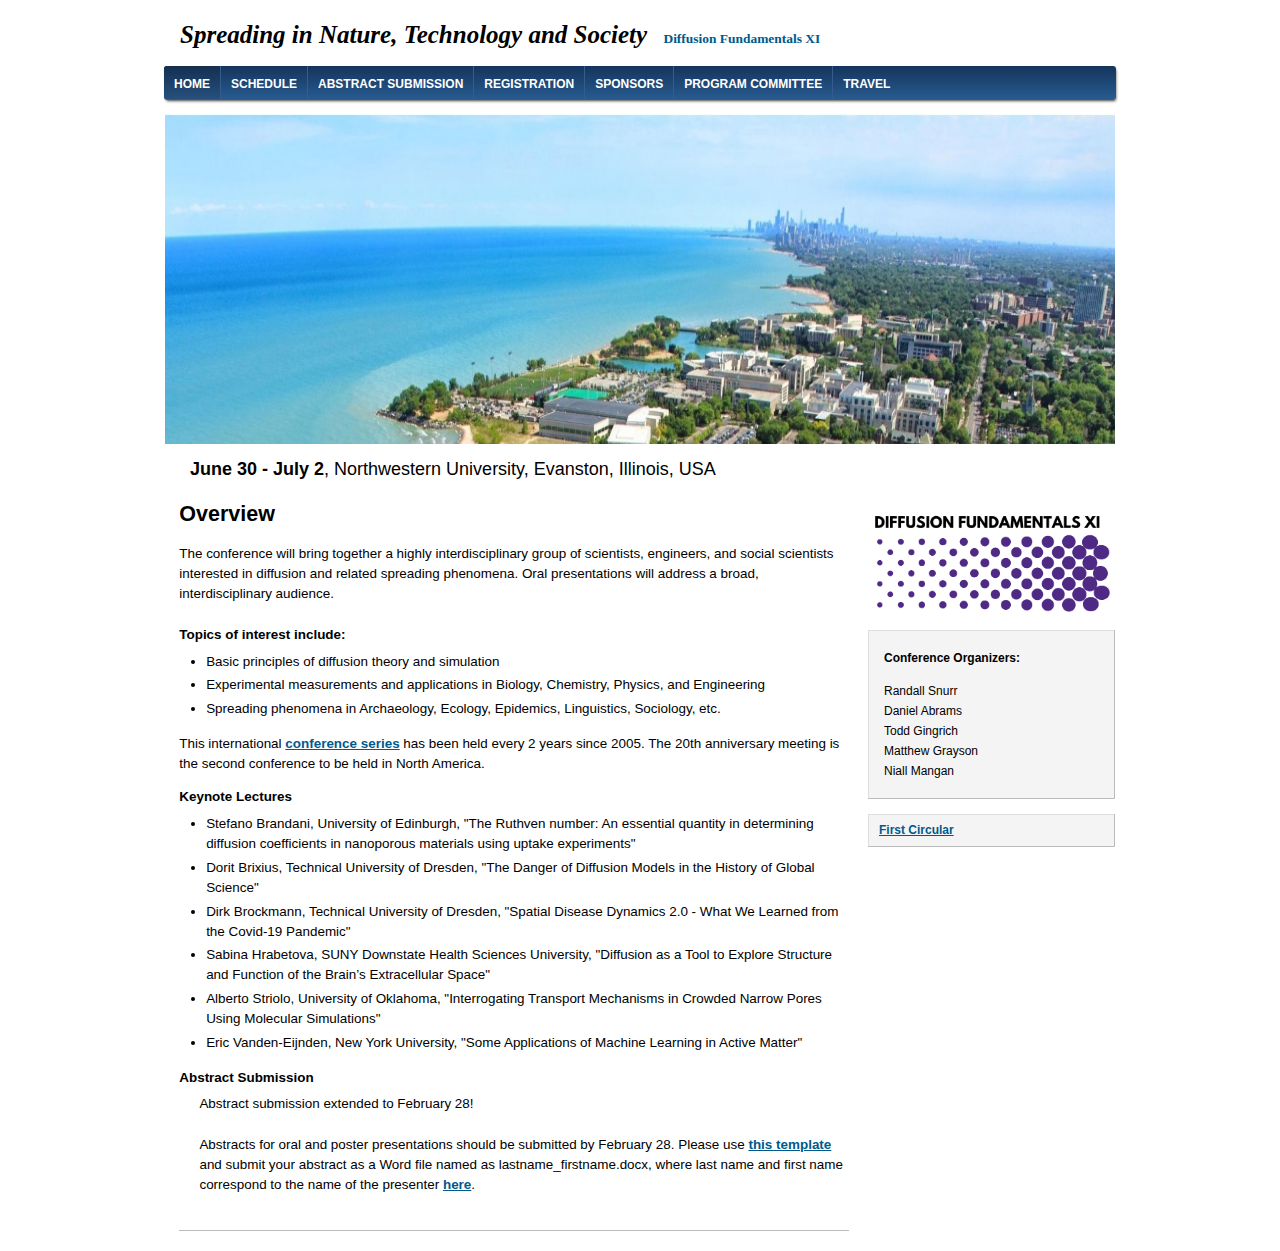
==== index.html @ f51a6da7 "date changes" ====
<!DOCTYPE html>
<html
  lang="en"
  dir="ltr"
  prefix="content: http://purl.org/rss/1.0/modules/content/  dc: http://purl.org/dc/terms/  foaf: http://xmlns.com/foaf/0.1/  og: http://ogp.me/ns#  rdfs: http://www.w3.org/2000/01/rdf-schema#  schema: http://schema.org/  sioc: http://rdfs.org/sioc/ns#  sioct: http://rdfs.org/sioc/types#  skos: http://www.w3.org/2004/02/skos/core#  xsd: http://www.w3.org/2001/XMLSchema# "
>
  <head>
    <meta charset="utf-8" />
    <meta name="Generator" content="Drupal 9 (https://www.drupal.org)" />
    <meta name="MobileOptimized" content="width" />
    <meta name="HandheldFriendly" content="true" />
    <meta name="viewport" content="width=device-width, initial-scale=1.0" />
    <link
      rel="icon"
      href="/sites/fomms.cache.org/files/favicon.ico"
      type="image/vnd.microsoft.icon"
    />
    <link rel="canonical" href="https://fomms.cache.org/overview" />
    <link rel="shortlink" href="https://fomms.cache.org/node/1" />

    <script src="https://code.jquery.com/jquery-3.6.0.min.js"></script>
    <script src="landing.js"></script>

    <title>Overview</title>
    <!-- <link rel="stylesheet" media="all" href="/sites/fomms.cache.org/files/css/css_9m8-tA3IQf8ThlLQYTTZUyEweCvyR908Tg0XCbKYOfY.css" /> -->
    <!-- <link rel="stylesheet" media="all" href="/sites/fomms.cache.org/files/css/css_kh7-E89aqXcIGAayEonvJYlKByTI3qGSk-iqVCruApY.css" /> -->
    <link rel="stylesheet" media="all" href="../css/Landing.css" />
    <link rel="stylesheet" media="all" href="../css/LandingTwo.css" />
  </head>
  <body
    class="one-sidebar one-sidebar-right path-frontpage page-node-type-page"
  >
    <!-- <a href="#main-content" class="visually-hidden focusable skip-link">
      Skip to main content
    </a> -->

    <div class="dialog-off-canvas-main-canvas" data-off-canvas-main-canvas>
      <div id="layout-type-1">
        <div id="header">
          <div id="header-wrapper">
            <div class="region region-header">
              <div id="block-danland-site-branding" class="block site-branding">
                <div class="content">
                  <div id="logo-wrapper">
                  </div>
                  <!-- end logo wrapper -->

                  <div id="branding-wrapper">
                    <h2 class="site-name">
                      Spreading in Nature, Technology and Society
                    </h2>
                    <div class="site-slogan">
                     <a href="/" title="FOMMS 2024"
                        >Diffusion Fundamentals XI </a>
                    </div>
                  </div>
                  <!-- end branding wrapper -->
                </div>
              </div>
            </div>
          </div>
          <!-- end header-wrapper -->
        </div>
        <!--header -->

        <div style="clear: both"></div>

        <div id="menu" class="clearfix">
          <div id="nav">
            <div class="region region-primary_menu">
              <nav
                role="navigation"
                aria-labelledby="block-danland-main-menu-menu"
                id="block-danland-main-menu"
                class="block block-menu navigation menu--main"
              >
                <h2
                  class="block-title visually-hidden"
                  id="block-danland-main-menu-menu"
                >
                  Main navigation
                </h2>

                <ul class="menu menu-parent">
                  <li class="menu-item">
                    <a
                      href="index.html"
                      data-drupal-link-system-path="&lt;front&gt;"
                      class="is-active"
                      >Home</a
                    >
                  </li>
                  <li class="menu-item">
                    <a
                      href="schedule.html"
                      data-drupal-link-system-path="node/28"
                      >Schedule</a
                    >
                  </li>
                  <li class="menu-item">
                    <a
                    href="abstract-submission.html"
                    data-drupal-link-system-path="node/28"
                      >Abstract Submission</a
                    >
                  </li>
                  <li class="menu-item">
                    <a
                      href="registration.html"
                      data-drupal-link-system-path="node/28"
                      >Registration</a
                    >
                  </li>
                  <li class="menu-item">
                    <a href="sponsor.html" data-drupal-link-system-path="node/23"
                      >Sponsors</a
                    >
                  </li>
                  <li class="menu-item">
                    <a
                      href="programcommittee.html"
                      data-drupal-link-system-path="node/24"
                      >Program Committee</a
                    >
                  </li>
                  <li class="menu-item">
                    <a href="travel.html" data-drupal-link-system-path="node/27"
                      >Travel</a
                    >
                  </li>
                </ul>
              </nav>
            </div>
          </div>
        </div>
        <!-- end menu -->

        <div style="clear: both"></div>

      <div id="slideshow-wrapper">
        <div class="slideshow-inner">
                <div class="slideshow">
                <img src="../img/front.jpg" width="100%" height="100%" />
                <img src="../img/Picture-2.png" width="100%" height="100%" />
        </div>
        </div>
        <div class="static-text">
          <b>June 30 - July 2</b>, Northwestern University, Evanston, Illinois, USA
          <br> <br>
        </div>
      </div>

        <div style="clear: both"></div>
        <div id="wrapper">
          <div id="content">
            <a id="main-content"></a>

            <div class="content-middle">
              <div class="region region-content">
                <div data-drupal-messages-fallback class="hidden"></div>
                <div id="block-danland-page-title" class="block">
                  <div class="content">
                    <h1 class="page-title">
                      <span
                        property="schema:name"
                        class="field field--name-title field--type-string field--label-hidden"
                        >Overview </span
                      >
                    </h1>
                  </div>
                </div>
                <div id="block-danland-content" class="block">
                  <div class="content">
                    <article
                      data-history-node-id="1"
                      role="article"
                      about="/overview"
                      typeof="schema:WebPage"
                      class="node node--type-page node--view-mode-full"
                    >
                      <span
                        property="schema:name"
                        content="Overview"
                        class="rdf-meta hidden"
                      ></span>

                      <div class="content">
                        <div
                          property="schema:text"
                          class="clearfix text-formatted field field--name-body field--type-text-with-summary field--label-hidden field__item"
                        >
                            The conference will bring together a highly interdisciplinary group of scientists, engineers, and social scientists interested in diffusion and related spreading phenomena.
                             Oral presentations will address a broad, interdisciplinary audience. <br>
                             <br>

                           <b> Topics of interest include: </b>
                            <br>
                            <ul>
                             <li> Basic principles of diffusion theory and simulation</li>
                              <li>Experimental measurements and applications in Biology, Chemistry, Physics, and Engineering</li>
                             <li> Spreading phenomena in Archaeology, Ecology, Epidemics, Linguistics, Sociology, etc.</li>
                            </ul>
                            This international <a href = "https://diffusion-fundamentals.org/"> <u><b>conference series</b></u> </a> has been held every 2 years since 2005. The 20th anniversary meeting is the second conference to be held in North America.
                          </p>
                         <b> Keynote Lectures</b>
                          <br>
                          <ul>
                            <li>Stefano Brandani, University of Edinburgh, "The Ruthven number: An essential quantity in determining diffusion coefficients in nanoporous materials using uptake experiments" </li>
                            <li>Dorit Brixius, Technical University of Dresden, "The Danger of Diffusion Models in the History of Global Science"</li>
                            <li>Dirk Brockmann, Technical University of Dresden, "Spatial Disease Dynamics 2.0 - What We Learned from the Covid-19 Pandemic"</li>
                            <li>Sabina Hrabetova, SUNY Downstate Health Sciences University, "Diffusion as a Tool to Explore Structure and Function of the Brain’s Extracellular Space"</li>
                            <li>Alberto Striolo, University of Oklahoma, "Interrogating Transport Mechanisms in Crowded Narrow Pores Using Molecular Simulations"</li>
                            <li>Eric Vanden-Eijnden, New York University, "Some Applications of Machine Learning in Active Matter" </li>
                        </ul>
                         <b> Abstract Submission</b>
                          <br>
                          <ul>
                              Abstract submission extended to February 28!
                              <br><br>
                               Abstracts for oral and poster presentations should be submitted by February 28. Please use 
                              <a href="DF11_abstract_template.docx" download><u><b>this template</b></u></a> 
                              and submit your abstract as a Word file named as lastname_firstname.docx, where last name and first name correspond to the name of the presenter <a href="https://app.smartsheet.com/b/form/f4ff44d04a34447f925aac4fcd79dbf3" target="_blank"><u><b>here</b></u></a>.
                          </ul>
                          <h3></h3>

                          <ul></ul>
                          <p></p>
                        </div>
                      </div>
                    </article>
                  </div>
                </div>
              </div>
            </div>
          </div>
          <!-- end content -->

          <div id="sidebar-right" class="column sidebar">
            <img src="../img/logo-conference.png">
            <div class="section">
              <div class="region region-sidebar_second">
                <div id="block-highlightlatest" class="block">
                  <div class="content">
                    <div
                      class="clearfix text-formatted field field--name-body field--type-text-with-summary field--label-hidden field__item"
                    >
                      <p>
                        <b>Conference Organizers:</b>
                       <div>Randall Snurr</div>
                       <div>Daniel Abrams</div>
                       <div>Todd Gingrich</div>
                       <div>Matthew Grayson</div>
                       <div>Niall Mangan</div>
                      </p>

                    </div>
                  </div>
                </div>
                <div
                  class="search-block-form block block-search container-inline"
                  data-drupal-selector="search-block-form"
                  id="block-danland-search-form-narrow"
                  role="search"
                >
                  <form
                    action="/search/node"
                    method="get"
                    id="search-block-form"
                    accept-charset="UTF-8"
                  >
                  <a href="Circular-1.pdf" target="_blank"><b><u>First Circular</u></b></a>
                    </div>
                  </div>
               <div>
          </div>
          <!-- end sidebar-second -->

          <div style="clear: both"></div>
        </div>
        <!-- end wrapper -->

        <div style="clear: both"></div>
      </div>
    </div>

    <script src="/sites/fomms.cache.org/files/js/js_Yk_wwpczGpZM2LndNmaqn6
---- css/Landing.css ----
html {
  font-family: sans-serif;

  -ms-text-size-adjust: 100%;
  -webkit-text-size-adjust: 100%;
}

body {
  margin: 0;
}

article,
aside,
details,
figcaption,
figure,
footer,
header,
hgroup,
main,
menu,
nav,
section,
summary {
  display: block;
}

audio,
canvas,
progress,
video {
  display: inline-block;
  vertical-align: baseline;
}

audio:not([controls]) {
  display: none;
  height: 0;
}

[hidden],
template {
  display: none;
}

a {
  background-color: transparent;
}

a:active,
a:hover {
  outline: 0;
}

abbr[title] {
  border-bottom: 1px dotted;
}

b,
strong {
  font-weight: bold;
}

dfn {
  font-style: italic;
}

h1 {
  font-size: 2em;
  margin: 0.67em 0;
}

mark {
  background: #ff0;
  color: #000;
}

small {
  font-size: 80%;
}

sub,
sup {
  font-size: 75%;
  line-height: 0;
  position: relative;
  vertical-align: baseline;
}

sup {
  top: -0.5em;
}

sub {
  bottom: -0.25em;
}

img {
  border: 0;
}

svg:not(:root) {
  overflow: hidden;
}

figure {
  margin: 1em 40px;
}

hr {
  box-sizing: content-box;
  height: 0;
}

pre {
  overflow: auto;
}

code,
kbd,
pre,
samp {
  font-family: monospace, monospace;
  font-size: 1em;
}

button,
input,
optgroup,
select,
textarea {
  color: inherit;
  font: inherit;
  margin: 0;
}

button {
  overflow: visible;
}

button,
select {
  text-transform: none;
}

button,
html input[type="button"],
input[type="reset"],
input[type="submit"] {
  -webkit-appearance: button;
  cursor: pointer;
}

button[disabled],
html input[disabled] {
  cursor: default;
}

button::-moz-focus-inner,
input::-moz-focus-inner {
  border: 0;
  padding: 0;
}

input {
  line-height: normal;
}

input[type="checkbox"],
input[type="radio"] {
  box-sizing: border-box;
  padding: 0;
}

input[type="number"]::-webkit-inner-spin-button,
input[type="number"]::-webkit-outer-spin-button {
  height: auto;
}

input[type="search"] {
  -webkit-appearance: textfield;
  box-sizing: content-box;
}

input[type="search"]::-webkit-search-cancel-button,
input[type="search"]::-webkit-search-decoration {
  -webkit-appearance: none;
}

fieldset {
  border: 1px solid #c0c0c0;
  margin: 0 2px;
  padding: 0.35em 0.625em 0.75em;
}

legend {
  border: 0;
  padding: 0;
}

textarea {
  overflow: auto;
}

optgroup {
  font-weight: bold;
}

table {
  border-collapse: collapse;
  border-spacing: 0;
}

td,
th {
  padding: 0;
}

@media (min--moz-device-pixel-ratio: 0) {
  summary {
    display: list-item;
  }
}

.action-links {
  margin: 1em 0;
  padding: 0;
  list-style: none;
}

[dir="rtl"] .action-links {
  margin-right: 0;
}

.action-links li {
  display: inline-block;
  margin: 0 0.3em;
}

.action-links li:first-child {
  margin-left: 0;
}

[dir="rtl"] .action-links li:first-child {
  margin-right: 0;
  margin-left: 0.3em;
}

.button-action {
  display: inline-block;
  padding: 0.2em 0.5em 0.3em;
  text-decoration: none;
  line-height: 160%;
}

.button-action:before {
  margin-left: -0.1em;
  padding-right: 0.2em;
  content: "+";
  font-weight: 900;
}

[dir="rtl"] .button-action:before {
  margin-right: -0.1em;
  margin-left: 0;
  padding-right: 0;
  padding-left: 0.2em;
}

.breadcrumb {
  padding-bottom: 0.5em;
}

.breadcrumb ol {
  margin: 0;
  padding: 0;
}

[dir="rtl"] .breadcrumb ol {
  margin-right: 0;
}

.breadcrumb li {
  display: inline;
  margin: 0;
  padding: 0;
  list-style-type: none;
}

.breadcrumb li:before {
  content: " \BB ";
}

.breadcrumb li:first-child:before {
  content: none;
}

.button,
.image-button {
  margin-right: 1em;
  margin-left: 1em;
}

.button:first-child,
.image-button:first-child {
  margin-right: 0;
  margin-left: 0;
}

.collapse-processed > summary {
  padding-right: 0.5em;
  padding-left: 0.5em;
}

.collapse-processed > summary:before {
  float: left;
  width: 1em;
  height: 1em;
  content: "";
  background: url(/core/misc/menu-expanded.png) 0 100% no-repeat;
}

[dir="rtl"] .collapse-processed > summary:before {
  float: right;
  background-position: 100% 100%;
}

.collapse-processed:not([open]) > summary:before {
  -ms-transform: rotate(-90deg);
  -webkit-transform: rotate(-90deg);
  transform: rotate(-90deg);
  background-position: 25% 35%;
}

[dir="rtl"] .collapse-processed:not([open]) > summary:before {
  -ms-transform: rotate(90deg);
  -webkit-transform: rotate(90deg);
  transform: rotate(90deg);
  background-position: 75% 35%;
}

.container-inline label:after,
.container-inline .label:after {
  content: ":";
}

.form-type-radios .container-inline label:after,
.form-type-checkboxes .container-inline label:after {
  content: "";
}

.form-type-radios .container-inline .form-type-radio,
.form-type-checkboxes .container-inline .form-type-checkbox {
  margin: 0 1em;
}

.container-inline .form-actions,
.container-inline.form-actions {
  margin-top: 0;
  margin-bottom: 0;
}

details {
  margin-top: 1em;
  margin-bottom: 1em;
  border: 1px solid #ccc;
}

details > .details-wrapper {
  padding: 0.5em 1.5em;
}

summary {
  padding: 0.2em 0.5em;
  cursor: pointer;
}

.exposed-filters .filters {
  float: left;
  margin-right: 1em;
}

[dir="rtl"] .exposed-filters .filters {
  float: right;
  margin-right: 0;
  margin-left: 1em;
}

.exposed-filters .form-item {
  margin: 0 0 0.1em 0;
  padding: 0;
}

.exposed-filters .form-item label {
  float: left;
  width: 10em;
  font-weight: normal;
}

[dir="rtl"] .exposed-filters .form-item label {
  float: right;
}

.exposed-filters .form-select {
  width: 14em;
}

.exposed-filters .current-filters {
  margin-bottom: 1em;
}

.exposed-filters .current-filters .placeholder {
  font-weight: bold;
  font-style: normal;
}

.exposed-filters .additional-filters {
  float: left;
  margin-right: 1em;
}

[dir="rtl"] .exposed-filters .additional-filters {
  float: right;
  margin-right: 0;
  margin-left: 1em;
}

.field__label {
  font-weight: bold;
}

.field--label-inline .field__label,
.field--label-inline .field__items {
  float: left;
}

.field--label-inline .field__label,
.field--label-inline > .field__item,
.field--label-inline .field__items {
  padding-right: 0.5em;
}

[dir="rtl"] .field--label-inline .field__label,
[dir="rtl"] .field--label-inline .field__items {
  padding-right: 0;
  padding-left: 0.5em;
}

.field--label-inline .field__label::after {
  content: ":";
}

form .field-multiple-table {
  margin: 0;
}

form .field-multiple-table .field-multiple-drag {
  width: 30px;
  padding-right: 0;
}

[dir="rtl"] form .field-multiple-table .field-multiple-drag {
  padding-left: 0;
}

form .field-multiple-table .field-multiple-drag .tabledrag-handle {
  padding-right: 0.5em;
}

[dir="rtl"] form .field-multiple-table .field-multiple-drag .tabledrag-handle {
  padding-right: 0;
  padding-left: 0.5em;
}

form .field-add-more-submit {
  margin: 0.5em 0 0;
}

.form-item,
.form-actions {
  margin-top: 1em;
  margin-bottom: 1em;
}

tr.odd .form-item,
tr.even .form-item {
  margin-top: 0;
  margin-bottom: 0;
}

.form-composite > .fieldset-wrapper > .description,
.form-item .description {
  font-size: 0.85em;
}

label.option {
  display: inline;
  font-weight: normal;
}

.form-composite > legend,
.label {
  display: inline;
  margin: 0;
  padding: 0;
  font-size: inherit;
  font-weight: bold;
}

.form-checkboxes .form-item,
.form-radios .form-item {
  margin-top: 0.4em;
  margin-bottom: 0.4em;
}

.form-type-radio .description,
.form-type-checkbox .description {
  margin-left: 2.4em;
}

[dir="rtl"] .form-type-radio .description,
[dir="rtl"] .form-type-checkbox .description {
  margin-right: 2.4em;
  margin-left: 0;
}

.marker {
  color: #e00;
}

.form-required:after {
  display: inline-block;
  width: 6px;
  height: 6px;
  margin: 0 0.3em;
  content: "";
  vertical-align: super;
  background-image: url(/core/misc/icons/ee0000/required.svg);
  background-repeat: no-repeat;
  background-size: 6px 6px;
}

abbr.tabledrag-changed,
abbr.ajax-changed {
  border-bottom: none;
}

.form-item input.error,
.form-item textarea.error,
.form-item select.error {
  border: 2px solid red;
}

.form-item--error-message:before {
  display: inline-block;
  width: 14px;
  height: 14px;
  content: "";
  vertical-align: sub;
  background: url(/core/misc/icons/e32700/error.svg) no-repeat;
  background-size: contain;
}

.icon-help {
  padding: 1px 0 1px 20px;
  background: url(/core/misc/help.png) 0 50% no-repeat;
}

[dir="rtl"] .icon-help {
  padding: 1px 20px 1px 0;
  background-position: 100% 50%;
}

.feed-icon {
  display: block;
  overflow: hidden;
  width: 16px;
  height: 16px;
  text-indent: -9999px;
  background: url(/core/misc/feed.svg) no-repeat;
}

.form--inline .form-item {
  float: left;
  margin-right: 0.5em;
}

[dir="rtl"] .form--inline .form-item {
  float: right;
  margin-right: 0;
  margin-left: 0.5em;
}

[dir="rtl"] .views-filterable-options-controls .form-item {
  margin-right: 2%;
}

.form--inline .form-item-separator {
  margin-top: 2.3em;
  margin-right: 1em;
  margin-left: 0.5em;
}

[dir="rtl"] .form--inline .form-item-separator {
  margin-right: 0.5em;
  margin-left: 1em;
}

.form--inline .form-actions {
  clear: left;
}

[dir="rtl"] .form--inline .form-actions {
  clear: right;
}

.item-list .title {
  font-weight: bold;
}

.item-list ul {
  margin: 0 0 0.75em 0;
  padding: 0;
}

.item-list li {
  margin: 0 0 0.25em 1.5em;
  padding: 0;
}

[dir="rtl"] .item-list li {
  margin: 0 1.5em 0.25em 0;
}

.item-list--comma-list {
  display: inline;
}

.item-list--comma-list .item-list__comma-list,
.item-list__comma-list li,
[dir="rtl"] .item-list--comma-list .item-list__comma-list,
[dir="rtl"] .item-list__comma-list li {
  margin: 0;
}

button.link {
  margin: 0;
  padding: 0;
  cursor: pointer;
  border: 0;
  background: transparent;
  font-size: 1em;
}

label button.link {
  font-weight: bold;
}

ul.inline,
ul.links.inline {
  display: inline;
  padding-left: 0;
}

[dir="rtl"] ul.inline,
[dir="rtl"] ul.links.inline {
  padding-right: 0;
  padding-left: 15px;
}

ul.inline li {
  display: inline;
  padding: 0 0.5em;
  list-style-type: none;
}

ul.links a.is-active {
  color: #000;
}

ul.menu {
  margin-left: 1em;
  padding: 0;
  list-style: none outside;
  text-align: left;
}

[dir="rtl"] ul.menu {
  margin-right: 1em;
  margin-left: 0;
  text-align: right;
}

.menu-item--expanded {
  list-style-type: circle;
  list-style-image: url(/core/misc/menu-expanded.png);
}

.menu-item--collapsed {
  list-style-type: disc;
  list-style-image: url(/core/misc/menu-collapsed.png);
}

[dir="rtl"] .menu-item--collapsed {
  list-style-image: url(/core/misc/menu-collapsed-rtl.png);
}

.menu-item {
  margin: 0;
  padding-top: 0.2em;
}

ul.menu a.is-active {
  color: #000;
}

.more-link {
  display: block;
  text-align: right;
}

[dir="rtl"] .more-link {
  text-align: left;
}

.pager__items {
  clear: both;
  text-align: center;
}

.pager__item {
  display: inline;
  padding: 0.5em;
}

.pager__item.is-active {
  font-weight: bold;
}

tr.drag {
  background-color: #fffff0;
}

tr.drag-previous {
  background-color: #ffd;
}

body div.tabledrag-changed-warning {
  margin-bottom: 0.5em;
}

tr.selected td {
  background: #ffc;
}

td.checkbox,
th.checkbox {
  text-align: center;
}

[dir="rtl"] td.checkbox,
[dir="rtl"] th.checkbox {
  text-align: center;
}

th.is-active img {
  display: inline;
}

td.is-active {
  background-color: #ddd;
}

div.tabs {
  margin: 1em 0;
}

ul.tabs {
  margin: 0 0 0.5em;
  padding: 0;
  list-style: none;
}

.tabs > li {
  display: inline-block;
  margin-right: 0.3em;
}

[dir="rtl"] .tabs > li {
  margin-right: 0;
  margin-left: 0.3em;
}

.tabs a {
  display: block;
  padding: 0.2em 1em;
  text-decoration: none;
}

.tabs a.is-active {
  background-color: #eee;
}

.tabs a:focus,
.tabs a:hover {
  background-color: #f5f5f5;
}

.form-textarea-wrapper textarea {
  display: block;
  box-sizing: border-box;
  width: 100%;
  margin: 0;
}

.ui-dialog--narrow {
  max-width: 500px;
}

@media screen and (max-width: 600px) {
  .ui-dialog--narrow {
    min-width: 95%;
    max-width: 95%;
  }
}

.messages {
  padding: 15px 20px 15px 35px;
  word-wrap: break-word;
  border: 1px solid;
  border-width: 1px 1px 1px 0;
  border-radius: 2px;
  background: no-repeat 10px 17px;
  overflow-wrap: break-word;
}

[dir="rtl"] .messages {
  padding-right: 35px;
  padding-left: 20px;
  text-align: right;
  border-width: 1px 0 1px 1px;
  background-position: right 10px top 17px;
}

.messages + .messages {
  margin-top: 1.538em;
}

.messages__list {
  margin: 0;
  padding: 0;
  list-style: none;
}

.messages__item + .messages__item {
  margin-top: 0.769em;
}

.messages--status {
  color: #325e1c;
  border-color: #c9e1bd #c9e1bd #c9e1bd transparent;
  background-color: #f3faef;
  background-image: url(/core/misc/icons/73b355/check.svg);
  box-shadow: -8px 0 0 #77b259;
}

[dir="rtl"] .messages--status {
  margin-left: 0;
  border-color: #c9e1bd transparent #c9e1bd #c9e1bd;
  box-shadow: 8px 0 0 #77b259;
}

.messages--warning {
  color: #734c00;
  border-color: #f4daa6 #f4daa6 #f4daa6 transparent;
  background-color: #fdf8ed;
  background-image: url(/core/misc/icons/e29700/warning.svg);
  box-shadow: -8px 0 0 #e09600;
}

[dir="rtl"] .messages--warning {
  border-color: #f4daa6 transparent #f4daa6 #f4daa6;
  box-shadow: 8px 0 0 #e09600;
}

.messages--error {
  color: #a51b00;
  border-color: #f9c9bf #f9c9bf #f9c9bf transparent;
  background-color: #fcf4f2;
  background-image: url(/core/misc/icons/e32700/error.svg);
  box-shadow: -8px 0 0 #e62600;
}

[dir="rtl"] .messages--error {
  border-color: #f9c9bf transparent #f9c9bf #f9c9bf;
  box-shadow: 8px 0 0 #e62600;
}

.messages--error p.error {
  color: #a51b00;
}

body {
  background: url(/themes/contrib/danland/images/body-bg.png) repeat-x #fff;
  font-size: 84%;
  font-family: Arial, Helvetica, sans-serif;
  color: #000;
  margin: 0;
  padding: 0;
  line-height: 1.5em;
}

tr.odd td,
tr.even td {
  padding: 0.5em;
}

a {
  text-decoration: none;
}

a:link {
  color: #005a8c;
  text-decoration: none;
}

a:visited {
  color: #005a8c;
  text-decoration: none;
}

a:hover {
  color: #cc6600;
}

blockquote {
  background: url(/themes/contrib/danland/images/bq-tl.png) no-repeat left top;
  padding-left: 30px;
  margin-left: 10px;
  font-style: italic;
}

blockquote p {
  background: url(/themes/contrib/danland/images/bq-br.png) no-repeat right
    bottom;
}

cite {
  background: url(/themes/contrib/danland/images/bq-tl.png) no-repeat left top;
  clear: both;
  display: block;
  font-style: italic;
  padding-left: 30px;
  margin-left: 10px;
}

code,
tt,
pre {
  background-color: #edf1f3;
  font-family: "Bitstream Vera Sans Mono", Monaco, "Lucida Console", monospace;
  font-size: 0.9em;
  line-height: 1.2em;
}

h1 {
  font-size: 1.6em;
}

h2 {
  font-size: 1.5em;
}

h3 {
  font-size: 1.3em;
}

h4 {
  font-size: 1.2em;
}

h5 {
  font-size: 1.1em;
}

h6 {
  font-size: 1em;
}

h1,
h2,
h3,
h4,
h5,
h6 {
  padding: 0;
  margin: 0;
}

#skip-link {
  left: 50%;
  margin-left: -5.25em;
  margin-top: 0;
  position: absolute;
  width: auto !important;
  z-index: 50;
}

#skip-link a,
#skip-link a:link,
#skip-link a:visited {
  display: block;
  position: absolute;
  text-decoration: none;
  top: -10000px;
  width: 1px;
  height: 1px;
}

#header {
  height: 66px;
  position: relative;
  width: 950px;
  margin: 0 auto;
}

#search-block-form {
  padding: 5px 10px;
}

#header #search-block-form {
  padding: 0;
}

#header .search-block-form h2.block-title {
  display: none;
}

#header .search-block-form .form-item,
#header .search-block-form .form-actions {
  float: left;
  margin: 0;
}

#header .search-block-form .form-search {
  width: 10em;
  margin-right: 3px;
}

#header .search-block-form .form-submit {
  padding: 0;
}

#content {
  float: left;
}

.logo {
  margin-top: 10px;
  margin-left: 15px;
}

.logo IMG {
  height: 50px;
}

#branding-wrapper {
  float: left;
  margin-top: 25px;
}

.site-name {
  display: inline;
  font-weight: bold;
  font-size: 25px;
  margin-left: 15px;
  position: relative;
  font-family: Verdana, Tahoma;
  font-style: italic;
}

.site-slogan {
  display: inline;
  font-weight: bold;
  position: relative;
  margin-left: 10px;
  font-family: Verdana, Tahoma;
}

#header-wrapper #search-box {
  margin: 4px 14px;
  position: absolute;
  right: 0;
  top: 30px;
  white-space: nowrap;
}

#header-wrapper #search-box input.form-text {
  width: 10em;
}

#menu {
  min-height: 34px;
  background: #14345c;
  background: -webkit-linear-gradient(#14345c, #285c91);
  background: -o-linear-gradient(#14345c, #285c91);
  background: -moz-linear-gradient(#14345c, #285c91);
  background: linear-gradient(#14345c, #285c91);
  width: 952px;
  margin: 0 auto;
  -webkit-box-shadow: 1px 2px 3px -1px rgba(0, 0, 0, 0.75);
  -moz-box-shadow: 1px 2px 3px -1px rgba(0, 0, 0, 0.75);
  box-shadow: 1px 2px 3px -1px rgba(0, 0, 0, 0.75);
  border-radius: 3px;
}

#nav {
  min-height: 34px;
  float: left;
}

#nav .contextual-links-region {
  float: left;
  z-index: 6;
}

#nav h2 {
  height: 0;
  overflow: hidden;
  position: absolute;
}

#nav .menu,
#nav .menu * {
  margin: 0;
  padding: 0;
  list-style: none;
}

#nav .menu {
  line-height: 1;
}

#nav .menu ul {
  position: absolute;
  top: -999em;
  width: 12em;
}

#nav .menu ul li {
  width: 100%;
}

#nav .menu li:hover {
  visibility: inherit;
}

#nav .menu li {
  float: left;
  position: relative;
}

#nav .menu a {
  display: block;
  position: relative;
}

#nav .menu li:hover ul,
#nav .menu li.sfHover ul {
  left: 0;
  top: 34px;
  z-index: 99;
}

#nav ul.menu li:hover li ul,
#nav ul.menu li.sfHover li ul {
  top: -999em;
}

#nav ul.menu li li:hover ul,
#nav ul.menu li li.sfHover ul {
  left: 12em;
  top: 0;
}

#nav ul.menu li li:hover li ul,
#nav ul.menu li li.sfHover li ul {
  top: -999em;
}

#nav ul.menu li li li:hover ul,
#nav ul.menu li li li.sfHover ul {
  left: 12em;
  top: 0;
}

#nav .menu {
  float: left;
}

#nav .menu a {
  padding: 0.75em 1em;
  text-decoration: none;
}

#nav .menu a,
#nav .menu a:visited {
  color: #fff;
  text-decoration: none;
  font-size: 12px;
  font-weight: bold;
  text-transform: uppercase;
  padding-right: 10px;
  padding-left: 10px;
  padding-top: 12px;
}

#nav .menu li {
  border-right: 1px solid #345c8c;
}

#nav .menu li:last-child {
  border-right: none;
}

#nav .menu li li {
  background: #3b6999;
  border-right: none;
}

#nav .menu li li li {
  background: #3b6999;
  top: 0px;
}

#nav .menu li:hover,
#nav .menu li.sfHover,
#nav .menu a:focus,
#nav .menu a:hover,
#nav .menu a:active {
  outline: 0;
}

#nav .menu li:hover,
#nav .menu li.sfHover,
#nav .menu a:focus,
#nav .menu a:hover,
#nav .menu a:active {
  z-index: 10;
}

#nav .menu li a:hover {
  background: #142f50;
  background: -webkit-linear-gradient(#142f50, #26507d);
  background: -o-linear-gradient(#142f50, #26507d);
  background: -moz-linear-gradient(#142f50, #26507d);
  background: linear-gradient(#142f50, #26507d);
}

#nav .menu li:first-child a:hover {
  background: #142f50;
  background: -webkit-linear-gradient(#142f50, #26507d);
  background: -o-linear-gradient(#142f50, #26507d);
  background: -moz-linear-gradient(#142f50, #26507d);
  background: linear-gradient(#142f50, #26507d);
  border-top-left-radius: 3px;
  border-bottom-left-radius: 3px;
}

#nav .menu li li:first-child a:hover {
  background: #3b6999;
}

#nav .menu li li a:hover {
  background: #3b6999;
}

#nav .menu li a.is-active {
  background: #142f50;
  background: -webkit-linear-gradient(#142f50, #26507d);
  background: -o-linear-gradient(#142f50, #26507d);
  background: -moz-linear-gradient(#142f50, #26507d);
  background: linear-gradient(#142f50, #26507d);
}

#nav .menu li:first-child a.is-active {
  background: #142f50;
  background: -webkit-linear-gradient(#142f50, #26507d);
  background: -o-linear-gradient(#142f50, #26507d);
  background: -moz-linear-gradient(#142f50, #26507d);
  background: linear-gradient(#142f50, #26507d);
  border-top-left-radius: 3px;
  border-bottom-left-radius: 3px;
}

#nav .menu li li:first-child a.is-active {
  background: #3b6999;
  border-radius: 0px;
}

#nav .menu li li a.is-active {
  background: #3b6999;
  border-radius: 0px;
}

#nav .menu li.active-trail {
  background: #142f50;
  background: -webkit-linear-gradient(#142f50, #26507d);
  background: -o-linear-gradient(#142f50, #26507d);
  background: -moz-linear-gradient(#142f50, #26507d);
  background: linear-gradient(#142f50, #26507d);
}

#nav .menu li.active-trail:first-child {
  background: #142f50;
  background: -webkit-linear-gradient(#142f50, #26507d);
  background: -o-linear-gradient(#142f50, #26507d);
  background: -moz-linear-gradient(#142f50, #26507d);
  background: linear-gradient(#142f50, #26507d);
  border-top-left-radius: 3px;
  border-bottom-left-radius: 3px;
}

#nav .menu li li.active-trail:first-child {
  background: #3b6999;
  border-radius: 0px;
}

#nav .menu li.active-trail li {
  background: #3b6999;
  border-radius: 0px;
}

#nav .menu li.active-trail a.is-active {
  background: #142f50;
  background: -webkit-linear-gradient(#142f50, #26507d);
  background: -o-linear-gradient(#142f50, #26507d);
  background: -moz-linear-gradient(#142f50, #26507d);
  background: linear-gradient(#142f50, #26507d);
}

#nav .menu li.active-trail:first-child a.is-active {
  background: #142f50;
  background: -webkit-linear-gradient(#142f50, #26507d);
  background: -o-linear-gradient(#142f50, #26507d);
  background: -moz-linear-gradient(#142f50, #26507d);
  background: linear-gradient(#142f50, #26507d);
  border-top-left-radius: 3px;
  border-bottom-left-radius: 3px;
}

#nav .menu li li.active-trail:first-child a.is-active {
  background: #3b6999;
  border-radius: 0px;
}

#nav .menu li.active-trail li a.is-active {
  background: #3b6999;
  border-radius: 0px;
}

#nav .menu li.active-trail li {
  background: #3b6999;
}

#nav .menu li li:hover {
  background: #3b6999;
}

#nav .menu li li li:hover {
  background: #3b6999;
}

#nav .menu ul {
  box-shadow: 2px 2px 6px rgba(0, 0, 0, 0.2);
  min-width: 12em;
  *width: 12em;
}

.sf-arrows .sf-with-ul {
  padding-right: 2.5em;
  *padding-right: 1em;
}

.sf-arrows .sf-with-ul:after {
  content: "";
  position: absolute;
  top: 50%;
  right: 1em;
  margin-top: -3px;
  height: 0;
  width: 0;
  border: 5px solid transparent;
  border-top-color: #dfeeff;
  border-top-color: rgba(255, 255, 255, 0.5);
}

.sf-arrows > li > .sf-with-ul:focus:after,
.sf-arrows > li:hover > .sf-with-ul:after,
.sf-arrows > .sfHover > .sf-with-ul:after {
  border-top-color: white;
}

.sf-arrows ul .sf-with-ul:after {
  margin-top: -5px;
  margin-right: -3px;
  border-color: transparent;
  border-left-color: #dfeeff;
  border-left-color: rgba(255, 255, 255, 0.5);
}

.sf-arrows ul li > .sf-with-ul:focus:after,
.sf-arrows ul li:hover > .sf-with-ul:after,
.sf-arrows ul .sfHover > .sf-with-ul:after {
  border-left-color: white;
}

#slideshow-wrapper {
  width: 100%;
  background: transparent
    url(/themes/contrib/danland/images/slideshow-shadow.png) no-repeat center
    bottom;
  height: 420px;
  margin-bottom: -45px;
  margin-top: 14px;
}

.slideshow-inner {
  width: 950px;
  margin: 0 auto;
  height: 355px;
  position: relative;
  z-index: 1;
  overflow: hidden;
}

#slideshow-preface {
  float: left;
  position: absolute;
  text-align: left;
  z-index: 4;
}

.slideshow {
  width: 950px;
  height: 355px;
  position: relative;
  z-index: 2;
  overflow: hidden;
  transition: transform 0.5s ease-in-out;
}

#slideshow-wrapper {
  display: flex;
  flex-direction: column;
  align-items: flex-start; /* Align items to the left */
}

.static-text {
  margin-top: 5px;
  margin-bottom: 25px;
  padding: 10px;
  font-size: 16px;
  color: black;
  width: 950px; /* Matches the width of .slideshow-inner */
  max-width: 950px; /* Ensures it does not stretch */
  margin-left: auto; /* Aligns with the image container */
  margin-right: auto;
  text-align: left; /* Aligns text to the left */
}

/* Mobile Devices (Small Screens) */
@media (max-width: 768px) {
  .static-text {
    width: 90%; /* Allow flexible width */
    max-width: 600px;
    font-size: 14px;
    text-align: center;
    margin-left: auto;
    margin-right: auto;
  }
}

/* Laptops & Desktops */
@media (min-width: 1024px) {
  .static-text {
    max-width: 900px; /* Increase max width */
    font-size: 18px;
    text-align: left; /* Align left for larger screens */
  }
}

/* Large Desktops (1440px and above) */
@media (min-width: 1440px) {
  .static-text {
    max-width: 1000px;
    font-size: 20px;
  }
}

#preface {
  margin: 20px;
  font-size: 1.2em;
  color: #fff;
  display: block;
  float: left;
}

#preface .block-title {
  margin-top: 20px;
}

#preface .region {
  margin: 20px 0;
}

#preface a {
  color: #fff;
  text-decoration: underline;
}

#preface a:hover {
  text-decoration: none;
}

#preface .contextual-links a {
  text-decoration: none;
  color: #333;
}

#slideshow-bottom {
  width: 950px;
  float: left;
  background: url(/themes/contrib/danland/images/mission-bg.png) no-repeat
    center bottom;
  min-height: 65px;
  position: absolute;
  bottom: 0;
  left: 0;
  text-align: right;
  z-index: 3;
}

#preface-wrapper {
  width: 950px;
  margin: 5px auto 0;
}

#preface-wrapper .column {
  float: left;
}

#preface-wrapper.in1 .column {
  width: 100%;
}

#preface-wrapper.in2 .column {
  width: 50%;
}

#preface-wrapper.in3 .column {
  width: 33.3%;
}

#preface-wrapper .block {
  margin: 0 15px;
}

#preface-wrapper .block-title {
  margin-top: 15px;
}

#preface-wrapper .region {
  margin: 15px 0;
}

#mission {
  font-size: 1.6em;
  color: #002054;
  display: block;
  float: right;
  line-height: 1.2em;
  width: 100%;
}

#mission .contextual-links {
  font-size: 84%;
}

#mission .block-title {
  margin-top: 20px;
}

#mission .region {
  margin: 20px;
}

#wrapper {
  width: 950px;
  margin: 15px auto 0;
}

#content {
  width: 100%;
  float: left;
}

#layout-type-1 #sidebar-left {
  width: 26%;
  float: left;
  margin-left: -98.5%;
  font-size: 12px;
}

#layout-type-2 #sidebar-left {
  width: 21%;
  float: left;
  margin-left: -77%;
  font-size: 12px;
}

.one-sidebar-left #content {
  width: 70.5%;
  float: left;
  margin-left: 28%;
}

.one-sidebar-right #content {
  width: 70.5%;
  float: left;
  margin-left: 1.5%;
}

.two-sidebars #content {
  width: 54%;
  float: left;
  margin-left: 23%;
}

#layout-type-1 #sidebar-right {
  width: 26%;
  float: right;
  font-size: 12px;
}

#layout-type-2 #sidebar-right {
  width: 21%;
  float: right;
  font-size: 12px;
}

#sidebar-left h2.block-title,
#sidebar-right h2.block-title {
  background: #e6e6e6;
  margin: 0;
  padding-top: 5px;
  padding-bottom: 5px;
  padding-left: 10px;
  padding-right: 10px;
  font-size: 1.3em;
}

#sidebar-left .content,
#sidebar-right .content {
  padding: 5px 15px;
}

.sidebar .block {
  background-color: #f4f4f4;
  border-right: 1px solid #bbb;
  border-bottom: 1px solid #bbb;
  border-left: 1px solid #ddd;
  border-top: 1px solid #ddd;
  margin: 0 0 15px;
}

.sidebar tbody {
  border: none;
}

.sidebar tr.even,
.sidebar tr.odd {
  background: none;
}

#help {
  font-size: 0.9em;
  margin-bottom: 1em;
}

.error {
  border-color: red;
}

.terms {
  background-repeat: no-repeat;
  margin-left: 18px;
  margin-bottom: 5px;
}

#notice {
  font-size: 10px;
  text-align: center;
  margin-bottom: -10px;
}

table {
  width: 100%;
}

div.contextual-links-wrapper {
  font-size: 100%;
}

#first-time {
  margin-bottom: 10px;
}

.node {
  border-bottom: 1px solid #bbb;
  margin: 20px 0;
  padding-bottom: 15px;
}

.content-top {
  border-bottom: 1px solid #bbb;
  border-right: 1px solid #bbb;
  border-left: 1px solid #ddd;
  border-top: 1px solid #ddd;
  background-color: #f4f4f4;
  margin: 0 0 20px;
}

.content-top .block-title {
  margin-top: 15px;
}

.content-top .region {
  margin: 15px;
}

.content-middle .block-system {
  margin: 0;
}

.content-middle .block-block {
  margin: 0;
}

.content-middle .block-block .block-title {
  margin-top: 15px;
}

.content-middle .block-block .content {
  margin: 15px 0;
}

.content-bottom {
  border-bottom: 1px solid #bbb;
  border-right: 1px solid #bbb;
  border-left: 1px solid #ddd;
  border-top: 1px solid #ddd;
  background-color: #f4f4f4;
  margin: 20px 0 0;
}

.content-bottom .block-title {
  margin-top: 15px;
}

.content-bottom .region {
  margin: 15px;
}

.title,
.title a {
  margin: 0 auto;
  line-height: 1.2em;
}

.node .content,
.comment .content {
  margin: 0.5em 0 0.5em;
}

.node .taxonomy {
  color: #999;
  font-size: 0.9em;
  padding-left: 1em;
}

.node .user-picture,
.comment .user-picture {
  float: right;
  margin-left: 10px;
}

.node .user-picture img,
.comment .user-picture img {
  width: 60px;
}

.node-book .links {
  padding-top: 5px;
}

.preview .node,
.preview .comment {
  background-color: #f4f4f4;
  border-right: 1px solid #bbb;
  border-bottom: 1px solid #bbb;
  border-left: 1px solid #ddd;
  border-top: 1px solid #ddd;
  padding: 0.8em;
}

.submitted {
  font-size: 0.9em;
  color: #999;
}

.submitted a:hover {
  text-decoration: underline;
}

.node-sticky {
  padding: 1em;
  background-color: #f4f4f4;
  border-right: 1px solid #bbb;
  border-bottom: 1px solid #bbb;
  border-left: 1px solid #ddd;
  border-top: 1px solid #ddd;
  margin: 0;
}

.messages {
  background-color: #f4f4f4;
  border-right: 1px solid #bbb;
  border-bottom: 1px solid #bbb;
  border-left: 1px solid #ddd;
  border-top: 1px solid #ddd;
  padding: 0.3em;
  margin-bottom: 1em;
}

.breadcrumb {
  background-color: #f4f4f4;
  border-right: 1px solid #bbb;
  border-bottom: 1px solid #bbb;
  border-left: 1px solid #ddd;
  border-top: 1px solid #ddd;
  margin-bottom: 1em;
  padding: 0.3em 10px;
}

.breadcrumb ol {
  margin: 0;
  padding: 0;
}

[dir="rtl"] .breadcrumb ol {
  margin-right: 0;
}

.breadcrumb li {
  display: inline;
  list-style-type: none;
  margin: 0;
  padding: 0;
}

.breadcrumb li:before {
  content: " \BB ";
}

.breadcrumb li:first-child:before {
  content: none;
}

.field-type-taxonomy-term-reference .field-label,
.field-type-taxonomy-term-reference .field-items,
.field-type-taxonomy-term-reference .field-item {
  display: inline;
  float: left;
  font-weight: normal;
  padding-right: 10px;
}

#contact-message-feedback-form {
  margin-bottom: 1em;
}

#comment-form {
  margin-top: 1em;
}

.comment {
  background-color: #f4f4f4;
  border-right: 1px solid #bbb;
  border-bottom: 1px solid #bbb;
  border-left: 1px solid #ddd;
  border-top: 1px solid #ddd;
  padding: 1em;
  margin: 1em 0;
}

.comment .title {
  line-height: 1.2em;
}

.comment .new {
  text-align: right;
  font-weight: normal;
  float: right;
  color: red;
  margin: 0.5em;
}

.feed-item-body {
  border-bottom: 1px solid #bbb;
  padding-bottom: 1em;
}

#aggregator .feed-source {
  background-color: #f4f4f4;
  border-right: 1px solid #bbb;
  border-bottom: 1px solid #bbb;
  border-left: 1px solid #ddd;
  border-top: 1px solid #ddd;
  padding: 0.8em;
}

#aggregator h1 .title {
  border-bottom: 1px solid #bbb;
}

#aggregator h2 {
  padding-top: 10px;
}

#aggregator .news-item .categories,
#aggregator .source,
#aggregator .age {
  color: #999;
  font-style: italic;
}

.feed-item-title {
  font-size: 1.4em;
}

#aggregator h3 a:hover {
  text-decoration: none;
}

.feed-item-meta .feed-item-source {
  font-size: 0.9em;
}

.feed-item-meta .feed-item-date {
  font-size: 0.9em;
  color: #999;
}

#forum table {
  width: 100%;
}

#forum td {
  padding: 0.5em;
}

#forum td.container {
  background-color: #e6e6e6;
}

#forum ul.links a {
  background-repeat: no-repeat;
  padding-left: 20px;
  padding-bottom: 5px;
}

#forum ul.links li.forum a {
  background-image: url(/themes/contrib/danland/images/post.png);
}

#forum ul.links li.login a {
  background-image: url(/themes/contrib/danland/images/lock.png);
}

#forum td.statistics,
#forum td.settings,
#forum td.pager {
  height: 1em;
  border: 1px solid #bbb;
}

#forum td .links {
  padding-top: 0.7em;
}

.block-forum h3 {
  margin-bottom: 0.5em;
}

dl dd {
  margin: 0 0 0.5em 1em;
}

tr.odd {
  background-color: #f4f4f4;
}

tr.even {
  background-color: #fcfcfc;
}

th {
  text-align: left;
  background: #e6e6e6;
}

tr td,
tr th {
  border: 1px solid #bbb;
  padding: 0 6px;
}

#tracker table {
  width: 100%;
}

#tracker td {
  padding: 0.5em;
}

.profile {
  clear: both;
  border-right: 1px solid #bbb;
  border-bottom: 1px solid #bbb;
  border-left: 1px solid #ddd;
  border-top: 1px solid #ddd;
  padding: 0.8em;
  margin: 1em 0em;
  background-color: #f4f4f4;
}

.profile h3 {
  margin-bottom: 10px;
}

div.admin-panel .body {
  background: #f4f4f4;
  border-right: 1px solid #bbb;
  border-bottom: 1px solid #bbb;
  border-left: 1px solid #ddd;
  border-top: 1px solid #ddd;
}

div.admin-panel h3 {
  background-color: #e6e6e6;
  border-right: 1px solid #bbb;
  border-bottom: 1px solid #bbb;
  border-left: 1px solid #ddd;
  border-top: 1px solid #ddd;
  padding: 5px 8px 5px;
  margin: 0;
}

div.admin {
  padding-top: 0;
}

div.admin .left,
div.admin .right {
  margin-left: 1%;
  margin-right: 1%;
}

.poll .bar {
  background: #fff url(/themes/contrib/danland/images/bg-bar-white.png) repeat-x
    0 0;
  border: solid #f0f0f0;
  border-width: 1px 1px 1px;
}

.poll .bar .foreground {
  background: #71a7cc url(/themes/contrib/danland/images/bg-bar.png) repeat-x 0
    100%;
}

ul,
.block ul,
ol {
  margin: 0.5em 0 1em;
  padding: 0 0 0 1.5em;
}

ul,
ul li.leaf {
  list-style-image: url(/themes/contrib/danland/images/menu-leaf.png);
}

ol {
  list-style-image: none;
}

ul.menu,
.item-list ul {
  margin: 0.35em 0 0 -0.5em;
}

ol li,
ul li,
ul.menu li,
.item-list ul li,
li.leaf {
  margin: 0.15em 0 0.15em 0.5em;
  padding-bottom: 0.1em;
}

ul li.expanded {
  list-style-image: url(/themes/contrib/danland/images/menu-expanded.png);
}

ul li.collapsed {
  list-style-image: url(/themes/contrib/danland/images/menu-collapsed.png);
}

ul li.leaf a,
ul li.expanded a,
ul li.collapsed a {
  display: block;
}

ul.inline li {
  background: none;
  margin: 0;
  padding: 0 1em 0 0;
}

ul.inline,
ul.links.inline {
  display: inline;
  padding-left: 0;
}

ul.inline li,
ul.primary li,
ul.secondary li {
  display: inline;
  list-style-type: none;
}

ol.task-list {
  margin-left: 0;
  list-style-type: none;
  list-style-image: none;
}

ol.task-list li {
  padding: 0.5em 1em 0.5em 2em;
}

ol.task-list li.active {
  background: transparent url(/themes/contrib/danland/images/task-list.png)
    no-repeat 3px 50%;
}

ol.task-list li.done {
  color: #393;
  background: transparent url(/themes/contrib/misc/watchdog-ok.png) no-repeat
    0px 50%;
}

ol.task-list li.active {
  margin-right: 1em;
}

fieldset ul.clearfix li {
  margin: 0;
  padding: 0;
  background-image: none;
}

#user-login-form {
  text-align: center;
}

#user-login-form ul {
  text-align: left;
}

ul.links li,
ul.inline li {
  background-image: none;
}

.links li {
  margin: 0;
  padding: 0;
}

.tabs li {
  margin: 0;
  padding: 0;
  background-image: none;
}

ul.tabs {
  border-bottom: 1px solid #ccc;
  line-height: normal;
}

.tabs a {
  display: inline-block;
}

li.expanded {
  list-style-image: none;
  list-style-type: none;
  margin: 0.15em 0 0.15em 0.5em;
}

div.links ul.links a {
  background-repeat: no-repeat;
  padding-left: 20px;
}

div.comment ul.links a {
  background-repeat: no-repeat;
  padding-left: 20px;
}

div.links ul.links li.comment_forbidden a {
  padding: 0;
  margin: 0;
}

div.links ul.links li.comment_forbidden {
  padding: 0;
  margin: 0;
}

div.comment ul.links li.comment_forbidden a {
  padding: 0;
  margin: 0;
}

div.comment ul.links li.comment_forbidden {
  padding: 0;
  margin: 0;
}

div.links ul.links li.comment_forbidden span {
  background-repeat: no-repeat;
  padding-left: 20px;
  padding-right: 20px;
}

div.comment ul.links li.comment_forbidden span {
  background-repeat: no-repeat;
  padding-left: 20px;
  padding-right: 20px;
}

.links ul.links li.comment-add a {
  background-image: url(/themes/contrib/danland/images/commentadd.png);
}

.links ul.links li.comment-comments a {
  background-image: url(/themes/contrib/danland/images/comments.png);
}

.links ul.links li.comment-new-comments a {
  background-image: url(/themes/contrib/danland/images/comments.png);
}

.comment ul.links li.comment-edit a {
  background-image: url(/themes/contrib/danland/images/commentedit.png);
}

.comment ul.links li.comment-delete a {
  background-image: url(/themes/contrib/danland/images/commentdelete.png);
}

.comment ul.links li.comment-reply a {
  background-image: url(/themes/contrib/danland/images/commentadd.png);
}

.links ul.links li.node-readmore a {
  background-image: url(/themes/contrib/danland/images/readmore.png);
}

.links ul.links li.blog-usernames-blog a {
  background-image: url(/themes/contrib/danland/images/user.png);
}

.links ul.links li.comment-forbidden a {
  background-image: url(/themes/contrib/danland/images/lock.png);
}

.comment ul.links li.comment-forbidden a {
  background-image: url(/themes/contrib/danland/images/lock.png);
}

.links ul.links li.upload-attachments a {
  background-image: url(/themes/contrib/danland/images/photo.png);
}

.links ul.links li.book-printer a {
  background-image: url(/themes/contrib/danland/images/print.png);
}

.links ul.links li.book-add-child a {
  background-image: url(/themes/contrib/danland/images/add.png);
}

ul.pager li.pager-current {
  background-color: #005a8c;
  color: #ffffff;
  padding-left: 4px;
  padding-right: 4px;
  padding-top: 1px;
  padding-bottom: 1px;
}

.item-list .pager li {
  padding: 0px;
}

.item-list .pager li a {
  padding-left: 4px;
  padding-right: 4px;
  padding-top: 1px;
  padding-bottom: 1px;
  background-color: #f4f4f4;
}

.item-list .pager li a:hover {
  background-color: #005a8c;
  color: #ffffff;
}

ul.links li,
ul.inline li {
  margin-left: 0;
  margin-right: 0;
  padding-left: 0;
  padding-right: 1em;
  background-image: none;
}

.node .links,
.comment .links {
  text-align: left;
  padding-left: 0;
  padding-top: 5px;
}

ul.primary li a {
  background-color: #f4f4f4;
  border-color: #ccc;
  border-style: solid solid none;
  border-width: 1px;
  height: auto;
  margin-right: 0.5em;
  padding: 0 1em;
  text-decoration: none;
}

.book-navigation .menu {
  border-top: 1px solid #bbb;
  margin: 0;
  padding: 10px 20px;
}

.book-navigation .page-links {
  border-bottom: 1px solid #bbb;
  border-top: 1px solid #bbb;
  padding: 0.5em;
  text-align: center;
}

.filter-wrapper {
  border: 1px solid #bbb;
  border-top: none;
}

.search-advanced {
  border: 1px solid #bbb;
}

.compose-tips {
  margin-top: 10px;
}

.field--name-field-tags {
  padding-bottom: 1em;
}

.node--view-mode-teaser .field--name-field-tags {
  padding-top: 1em;
}

.field--name-field-tags .field_label {
  padding-right: 1em;
}

#authorize {
  float: right;
  margin: 5px 10px 0;
}

#authorize ul {
  display: inline;
}

#authorize ul li {
  margin: 0 10px 0 0;
  padding: 0 0 0 10px;
  display: inline;
  list-style: none;
  border-left: 1px #5a5a5a solid;
  background-image: none;
}

#authorize ul li.first {
  border: 0;
}

#authorize ul li,
#authorize ul li a {
  font-size: 12px;
  line-height: 13px;
}

.feed-wrapper {
  float: right;
  margin-top: 7px;
  margin-right: 20px;
}

.feed-icons {
  margin-bottom: 20px;
}

#bottom-teaser {
  width: 950px;
  margin: 15px auto 0;
}

#bottom-teaser .column {
  float: left;
}

#bottom-teaser.in1 .column {
  width: 100%;
}

#bottom-teaser.in2 .column {
  width: 50%;
}

#bottom-teaser.in3 .column {
  width: 33.3%;
}

#bottom-teaser .block {
  margin: 0 15px;
}

#bottom-teaser .block-title {
  margin-top: 15px;
}

#bottom-teaser .region {
  margin: 15px 0;
}

#bottom-wrapper {
  background-color: #f4f4f4;
  border-right: 1px solid #bbb;
  border-left: 1px solid #ddd;
  border-top: 1px solid #ddd;
  margin: 20px auto 0;
  text-align: left;
  width: 950px;
  position: relative;
}

#bottom-wrapper .column {
  float: left;
}

#bottom-wrapper.in1 .column {
  width: 100%;
}

#bottom-wrapper.in2 .column {
  width: 50%;
}

#bottom-wrapper.in3 .column {
  width: 33.3%;
}

#bottom-wrapper.in4 .column {
  width: 25%;
}

#bottom-wrapper .block {
  margin: 0 15px;
}

#bottom-wrapper .block-title {
  margin-top: 15px;
  font-size: 1.3em;
}

#bottom-wrapper .region {
  margin: 15px 0;
}

#footer-wrapper {
  width: 950px;
  margin: 0 auto;
  position: relative;
  border-top: 1px solid #bbb;
  padding: 10px 0 0;
}

#footer {
  width: 950px;
  font-size: 12px;
}

#footer .block-title {
  margin-top: 15px;
}

#footer .region {
  margin: 15px 0;
}

#subnav {
  font-size: 12px;
}

#subnav li a {
  font-weight: normal;
}

#subnav li a:hover {
  color: #cc6600;
}

#subnav-wrapper {
  text-align: right;
}

#subnav-wrapper ul {
  display: inline;
}

#subnav-wrapper ul li {
  display: inline;
  list-style: none;
  background-image: none;
  padding-left: 5px;
}

#subnav-wrapper ul li,
#subnav-wrapper ul li a {
  font-size: 12px;
  line-height: 13px;
}

#secondary-menu ul.menu li {
  display: inline;
  list-style-type: none;
  padding-right: 1em;
  padding-left: 5px;
}

#secondary-menu ul.menu {
  padding: 0;
  text-align: right;
  margin: 0.5em 0 1em;
}

.overlay #header,
.overlay #menu,
.overlay .block-block,
.overlay #bottom-teaser,
.overlay #bottom-wrapper,
.overlay #footer-wrapper {
  display: none;
}

.overlay #wrapper {
  width: 98%;
}

.theme-info ul {
  list-style-image: none;
}

input[type="text"] {
  max-width: 100%;
}

img {
  max-width: 100%;
}

@media all and (max-width: 949px) {
  #header,
  #menu,
  .slideshow-inner,
  .slideshow,
  #slideshow-bottom,
  #preface-wrapper,
  #bottom-teaser,
  #bottom-wrapper,
  #wrapper,
  #footer-wrapper {
    width: 768px;
  }

  #mission-wrapper {
    width: 768px !important;
  }
}

@media all and (max-width: 800px) {
  #header,
  #menu,
  .slideshow-inner,
  .slideshow,
  #slideshow-bottom,
  #preface-wrapper,
  #bottom-teaser,
  #bottom-wrapper,
  #wrapper,
  #footer-wrapper {
    width: 730px;
  }

  #mission-wrapper {
    width: 730px !important;
  }
}

@media all and (max-width: 767px) {
  #header,
  #menu,
  .slideshow-inner,
  .slideshow,
  #slideshow-bottom,
  #preface-wrapper,
  #bottom-teaser,
  #bottom-wrapper,
  #wrapper,
  #footer-wrapper {
    width: 620px;
  }

  #mission-wrapper {
    width: 620px !important;
  }
}

@media all and (max-width: 640px) {
  #header,
  #menu,
  .slideshow-inner,
  .slideshow,
  #slideshow-bottom,
  #preface-wrapper,
  #bottom-teaser,
  #bottom-wrapper,
  #wrapper,
  #footer-wrapper,
  #footer {
    width: 100%;
  }

  #mission-wrapper {
    width: 100% !important;
  }

  #preface {
    font-size: 84%;
  }

  .slideshow-inner,
  .slideshow {
    height: 300px;
  }

  #slideshow-wrapper {
    height: 365px;
    background-image: url(/themes/contrib/danland/images/slideshow-shadow.png);
  }

  #preface-wrapper.in3 .column,
  #preface-wrapper.in2 .column,
  #preface-wrapper.in1 .column,
  #bottom-teaser.in3 .column,
  #bottom-teaser.in2 .column,
  #bottom-teaser.in1 .column,
  #bottom-wrapper.in4 .column,
  #bottom-wrapper.in3 .column,
  #bottom-wrapper.in2 .column,
  #bottom-wrapper.in1 .column {
    width: 100%;
  }

  .one-sidebar #content,
  .two-sidebars #content {
    width: 100%;
    float: left;
    margin: 0;
  }

  #layout-type-1 #sidebar-left,
  #layout-type-1 #sidebar-right,
  #layout-type-2 #sidebar-left,
  #layout-type-2 #sidebar-right {
    width: 100%;
    float: right;
    margin: 0;
    position: relative;
  }

  .region {
    padding: 0 10px;
  }

  .content-top,
  .content-bottom {
    margin: 0 10px 20px;
  }

  .content-top .region,
  .content-bottom .region {
    padding: 0;
  }

  #header .region,
  #menu .region,
  #slideshow .region {
    padding: 0;
  }

  #bottom-wrapper {
    border-left: none;
    border-right: none;
  }

  #menu {
    height: auto;
    width: 100%;
    margin: 0 auto;
    border-radius: 0px;
    background: none;
    -webkit-box-shadow: none;
    -moz-box-shadow: none;
    box-shadow: none;
  }

  #nav {
    height: auto;
    background: none;
    float: left;
    padding: 0 10px;
    margin-top: 1em;
  }

  #nav .menu li a {
    background: #14345c;
    background: -webkit-linear-gradient(#14345c, #285c91);
    background: -o-linear-gradient(#14345c, #285c91);
    background: -moz-linear-gradient(#14345c, #285c91);
    background: linear-gradient(#14345c, #285c91);
  }

  #nav .menu li li a {
    background: #3b6999;
  }

  #nav .menu li:first-child a:hover {
    border-top-left-radius: 0px;
    border-bottom-left-radius: 0px;
  }

  #nav .menu li:first-child a.is-active {
    border-top-left-radius: 0px;
    border-bottom-left-radius: 0px;
  }

  #nav .menu li:first-child li a.is-active {
    border-radius: 0px;
  }

  #nav .menu li li a.is-active {
    border-radius: 0px;
  }

  #nav .menu li.active-trail:first-child {
    border-top-left-radius: 0px;
    border-bottom-left-radius: 0px;
  }

  #nav .menu li.active-trail:first-child li {
    border-radius: 0px;
  }

  #nav .menu li.active-trail li {
    border-radius: 0px;
  }

  #nav .menu li.active-trail:first-child a.is-active {
    border-top-left-radius: 0px;
    border-bottom-left-radius: 0px;
  }

  #nav .menu li.active-trail:first-child li a.is-active {
    border-radius: 0px;
  }

  #nav .menu li.active-trail li a.is-active {
    border-radius: 0px;
  }

  #nav .menu li:hover ul,
  #nav .menu li.sfHover ul {
    top: 33px;
  }
}

@media all and (max-width: 480px) {
  .slideshow-inner,
  .slideshow {
    height: 200px;
  }

  #slideshow-wrapper {
    height: 265px;
    background-image: url(/themes/contrib/danland/images/slideshow-shadow.png);
  }

  .region-header {
    text-align: left;
    float: left;
  }

  #logo-wrapper,
  #branding-wrapper {
    float: left;
    margin: 0;
  }

  #branding-wrapper {
    margin-top: 15px;
  }

  #header-wrapper #search-box {
    margin: 0;
    position: relative;
    right: 0;
    top: 0;
    left: 0;
    text-align: center;
    white-space: nowrap;
    float: left;
  }

  #header .region.region-search_box {
    padding: 15px;
    display: block;
  }

  .site-slogan {
    display: block;
  }

  #menu {
    height: auto;
    width: 100%;
    margin: 0 auto;
    border-radius: 0px;
    background: none;
    -webkit-box-shadow: none;
    -moz-box-shadow: none;
    box-shadow: none;
  }

  #nav {
    height: auto;
    background: none;
    float: left;
    padding: 0 10px;
    margin-top: 1em;
  }

  #nav .menu-parent {
    margin-bottom: 0;
  }

  #nav .menu li a {
    background: #14345c;
    background: -webkit-linear-gradient(#14345c, #285c91);
    background: -o-linear-gradient(#14345c, #285c91);
    background: -moz-linear-gradient(#14345c, #285c91);
    background: linear-gradient(#14345c, #285c91);
  }

  #nav .menu li li a {
    background: #3b6999;
  }

  #nav .menu li:first-child a:hover {
    border-top-left-radius: 0px;
    border-bottom-left-radius: 0px;
  }

  #nav .menu li:first-child a.is-active {
    border-top-left-radius: 0px;
    border-bottom-left-radius: 0px;
  }

  #nav .menu li:first-child li a.is-active {
    border-radius: 0px;
  }

  #nav .menu li li a.is-active {
    border-radius: 0px;
  }

  #nav .menu li.active-trail:first-child {
    border-top-left-radius: 0px;
    border-bottom-left-radius: 0px;
  }

  #nav .menu li.active-trail:first-child li {
    border-radius: 0px;
  }

  #nav .menu li.active-trail li {
    border-radius: 0px;
  }

  #nav .menu li.active-trail:first-child a.is-active {
    border-top-left-radius: 0px;
    border-bottom-left-radius: 0px;
  }

  #nav .menu li.active-trail:first-child li a.is-active {
    border-radius: 0px;
  }

  #nav .menu li.active-trail li a.is-active {
    border-radius: 0px;
  }

  #nav .menu li:hover ul,
  #nav .menu li.sfHover ul {
    top: 33px;
  }
}
---- css/LandingTwo.css ----
.ajax-progress {
  display: inline-block;
  padding: 1px 5px 2px 5px;
}

[dir="rtl"] .ajax-progress {
  float: right;
}

.img-info {
  border-radius: 2px;
  margin-left: 2px;
}
.ajax-progress-throbber .throbber {
  display: inline;
  padding: 1px 5px 2px;
  background: transparent
    url(/core/themes/stable/images/core/throbber-active.gif) no-repeat 0 center;
}

.ajax-progress-throbber .message {
  display: inline;
  padding: 1px 5px 2px;
}

tr .ajax-progress-throbber .throbber {
  margin: 0 2px;
}

.ajax-progress-bar {
  width: 16em;
}

.ajax-progress-fullscreen {
  position: fixed;
  z-index: 1000;
  top: 48.5%;
  left: 49%;
  width: 24px;
  height: 24px;
  padding: 4px;
  opacity: 0.9;
  border-radius: 7px;
  background-color: #232323;
  background-image: url(/core/themes/stable/images/core/loading-small.gif);
  background-repeat: no-repeat;
  background-position: center center;
}

[dir="rtl"] .ajax-progress-fullscreen {
  right: 49%;
  left: auto;
}

.text-align-left {
  text-align: left;
}

.text-align-right {
  text-align: right;
}

.text-align-center {
  text-align: center;
}

.text-align-justify {
  text-align: justify;
}

.align-left {
  float: left;
}

.align-right {
  float: right;
}

.align-center {
  display: block;
  margin-right: auto;
  margin-left: auto;
}

.js input.form-autocomplete {
  background-image: url(/core/themes/stable/images/core/throbber-inactive.png);
  background-repeat: no-repeat;
  background-position: 100% center;
}

.js[dir="rtl"] input.form-autocomplete {
  background-position: 0% center;
}

.js input.form-autocomplete.ui-autocomplete-loading {
  background-image: url(/core/themes/stable/images/core/throbber-active.gif);
  background-position: 100% center;
}

.js[dir="rtl"] input.form-autocomplete.ui-autocomplete-loading {
  background-position: 0% center;
}

.fieldgroup {
  padding: 0;
  border-width: 0;
}

.container-inline div,
.container-inline label {
  display: inline;
}

.container-inline .details-wrapper {
  display: block;
}

.clearfix:after {
  display: table;
  clear: both;
  content: "";
}

.js details:not([open]) .details-wrapper {
  display: none;
}

.hidden {
  display: none;
}

.visually-hidden {
  position: absolute !important;
  overflow: hidden;
  clip: rect(1px, 1px, 1px, 1px);
  width: 1px;
  height: 1px;
  word-wrap: normal;
}

.visually-hidden.focusable:active,
.visually-hidden.focusable:focus {
  position: static !important;
  overflow: visible;
  clip: auto;
  width: auto;
  height: auto;
}

.invisible {
  visibility: hidden;
}

.item-list__comma-list,
.item-list__comma-list li {
  display: inline;
}

.item-list__comma-list {
  margin: 0;
  padding: 0;
}

.item-list__comma-list li:after {
  content: ", ";
}

.item-list__comma-list li:last-child:after {
  content: "";
}

.js .js-hide {
  display: none;
}

.js-show {
  display: none;
}

.js .js-show {
  display: block;
}

.nowrap {
  white-space: nowrap;
}

.position-container {
  position: relative;
}

.progress {
  position: relative;
}

.progress__track {
  min-width: 100px;
  max-width: 100%;
  height: 16px;
  margin-top: 5px;
  border: 1px solid;
  background-color: #fff;
}

.progress__bar {
  width: 3%;
  min-width: 3%;
  max-width: 100%;
  height: 1.5em;
  background-color: #000;
}

.progress__description,
.progress__percentage {
  overflow: hidden;
  margin-top: 0.2em;
  color: #555;
  font-size: 0.875em;
}

.progress__description {
  float: left;
}

[dir="rtl"] .progress__description {
  float: right;
}

.progress__percentage {
  float: right;
}

[dir="rtl"] .progress__percentage {
  float: left;
}

.progress--small .progress__track {
  height: 7px;
}

.progress--small .progress__bar {
  height: 7px;
  background-size: 20px 20px;
}

.reset-appearance {
  margin: 0;
  padding: 0;
  border: 0 none;
  background: transparent;
  line-height: inherit;
  -webkit-appearance: none;
  -moz-appearance: none;
  appearance: none;
}

.resize-none {
  resize: none;
}

.resize-vertical {
  min-height: 2em;
  resize: vertical;
}

.resize-horizontal {
  max-width: 100%;
  resize: horizontal;
}

.resize-both {
  max-width: 100%;
  min-height: 2em;
  resize: both;
}

table.sticky-header {
  z-index: 500;
  top: 0;
  margin-top: 0;
  background-color: #fff;
}

.system-status-counter__status-icon {
  display: inline-block;
  width: 25px;
  height: 25px;
  vertical-align: middle;
}

.system-status-counter__status-icon:before {
  display: block;
  content: "";
  background-repeat: no-repeat;
  background-position: center 2px;
  background-size: 20px;
}

.system-status-counter__status-icon--error:before {
  background-image: url(/core/themes/stable/images/core/icons/e32700/error.svg);
}

.system-status-counter__status-icon--warning:before {
  background-image: url(/core/themes/stable/images/core/icons/e29700/warning.svg);
}

.system-status-counter__status-icon--checked:before {
  background-image: url(/core/themes/stable/images/core/icons/73b355/check.svg);
}

.system-status-report-counters__item {
  width: 100%;
  margin-bottom: 0.5em;
  padding: 0.5em 0;
  text-align: center;
  white-space: nowrap;
  background-color: rgba(0, 0, 0, 0.063);
}

@media screen and (min-width: 60em) {
  .system-status-report-counters {
    display: flex;
    flex-wrap: wrap;
    justify-content: space-between;
  }

  .system-status-report-counters__item--half-width {
    width: 49%;
  }

  .system-status-report-counters__item--third-width {
    width: 33%;
  }
}

.system-status-general-info__item {
  margin-top: 1em;
  padding: 0 1em 1em;
  border: 1px solid #ccc;
}

.system-status-general-info__item-title {
  border-bottom: 1px solid #ccc;
}

body.drag {
  cursor: move;
}

tr.region-title {
  font-weight: bold;
}

tr.region-message {
  color: #999;
}

tr.region-populated {
  display: none;
}

tr.add-new .tabledrag-changed {
  display: none;
}

.draggable a.tabledrag-handle {
  float: left;
  overflow: hidden;
  height: 1.7em;
  margin-left: -1em;
  cursor: move;
  text-decoration: none;
}

[dir="rtl"] .draggable a.tabledrag-handle {
  float: right;
  margin-right: -1em;
  margin-left: 0;
}

a.tabledrag-handle:hover {
  text-decoration: none;
}

a.tabledrag-handle .handle {
  width: 14px;
  height: 14px;
  margin: -0.4em 0.5em 0;
  padding: 0.42em 0.5em;
  background: url(/core/themes/stable/images/core/icons/787878/move.svg)
    no-repeat 6px 7px;
}

a.tabledrag-handle:hover .handle,
a.tabledrag-handle:focus .handle {
  background-image: url(/core/themes/stable/images/core/icons/000000/move.svg);
}

.touchevents .draggable td {
  padding: 0 10px;
}

.touchevents .draggable .menu-item__link {
  display: inline-block;
  padding: 10px 0;
}

.touchevents a.tabledrag-handle {
  width: 40px;
  height: 44px;
}

.touchevents a.tabledrag-handle .handle {
  height: 21px;
  background-position: 40% 19px;
}

[dir="rtl"] .touch a.tabledrag-handle .handle {
  background-position: right 40% top 19px;
}

.touchevents .draggable.drag a.tabledrag-handle .handle {
  background-position: 50% -32px;
}

.tabledrag-toggle-weight-wrapper {
  text-align: right;
}

[dir="rtl"] .tabledrag-toggle-weight-wrapper {
  text-align: left;
}

.indentation {
  float: left;
  width: 20px;
  height: 1.7em;
  margin: -0.4em 0.2em -0.4em -0.4em;
  padding: 0.42em 0 0.42em 0.6em;
}

[dir="rtl"] .indentation {
  float: right;
  margin: -0.4em -0.4em -0.4em 0.2em;
  padding: 0.42em 0.6em 0.42em 0;
}

.tablesort {
  display: inline-block;
  width: 16px;
  height: 16px;
  background-size: 100%;
}

.tablesort--asc {
  background-image: url(/core/themes/stable/images/core/icons/787878/twistie-down.svg);
}

.tablesort--desc {
  background-image: url(/core/themes/stable/images/core/icons/787878/twistie-up.svg);
}

div.tree-child {
  background: url(/core/themes/stable/images/core/tree.png) no-repeat 11px
    center;
}

div.tree-child-last {
  background: url(/core/themes/stable/images/core/tree-bottom.png) no-repeat
    11px center;
}

[dir="rtl"] div.tree-child,
[dir="rtl"] div.tree-child-last {
  background-position: -65px center;
}

div.tree-child-horizontal {
  background: url(/core/themes/stable/images/core/tree.png) no-repeat -11px center;
}
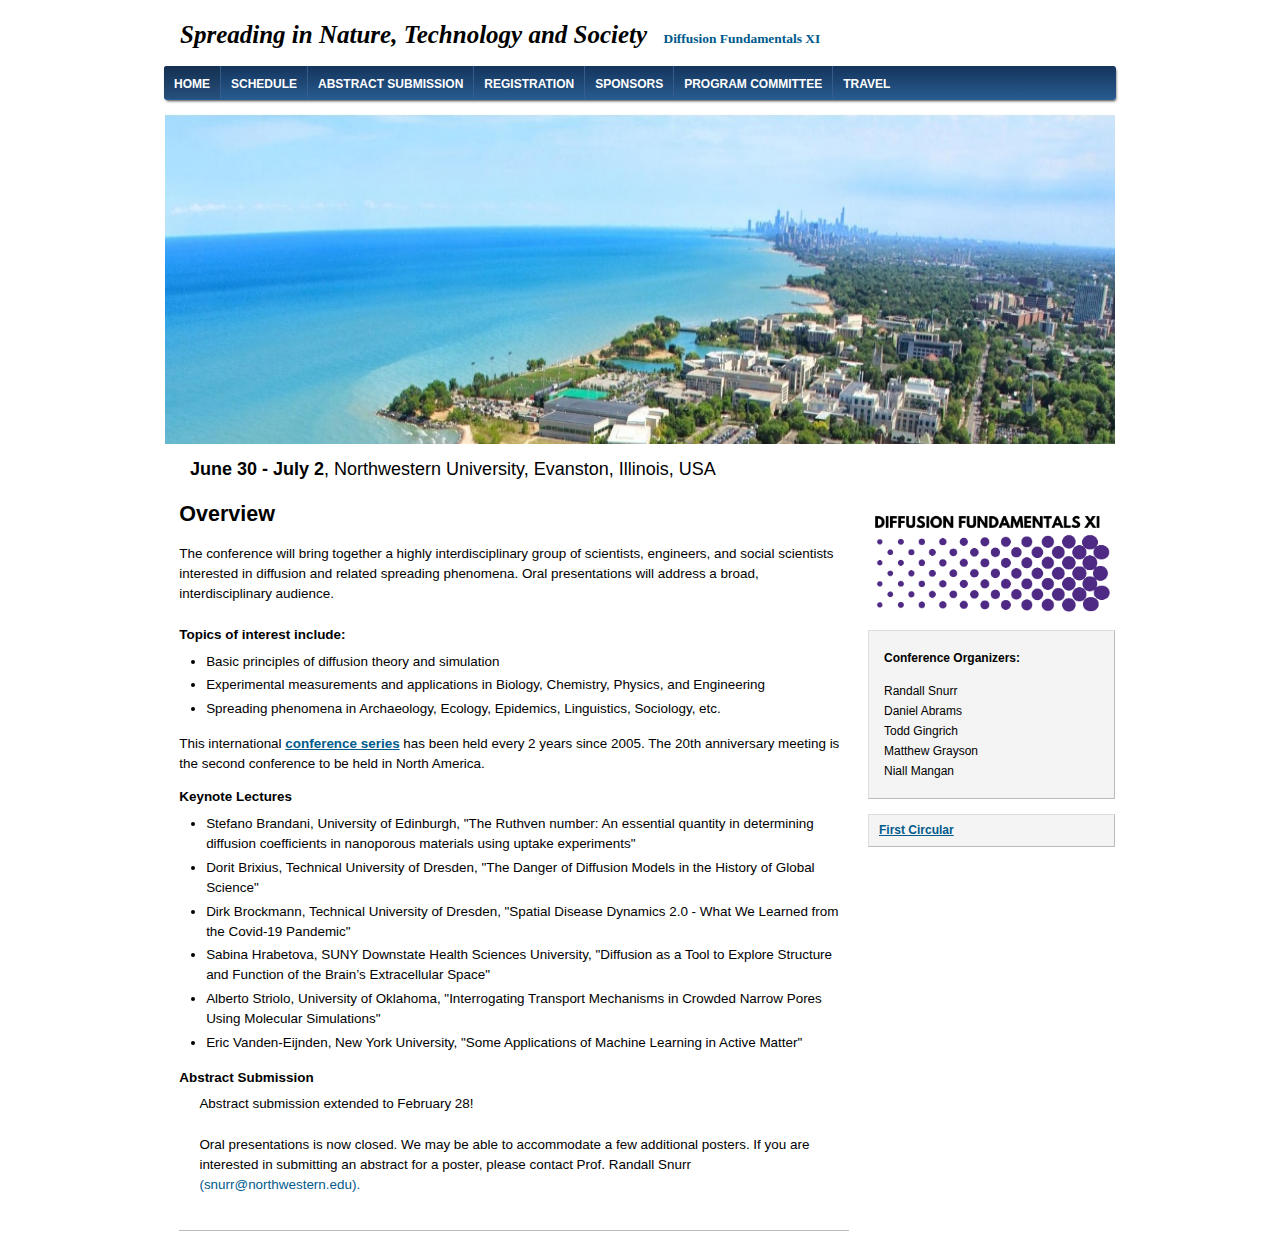
==== commit ead15b4b: "sponsor and abstract text changes" ====
--- a/index.html
+++ b/index.html
@@ -217,9 +217,13 @@
                           <ul>
                               Abstract submission extended to February 28!
                               <br><br>
-                               Abstracts for oral and poster presentations should be submitted by February 28. Please use 
+                              Oral presentations is now closed.  We may be
+                              able to accommodate a few additional posters.  If you are interested in
+                              submitting an abstract for a poster, please contact Prof. Randall Snurr
+                              <a href="mailto:snurr@northwestern.edu">(snurr@northwestern.edu).<a href="mailto:example@email.com"></a>
+                               <!-- Abstracts for oral and poster presentations should be submitted by February 28. Please use 
                               <a href="DF11_abstract_template.docx" download><u><b>this template</b></u></a> 
-                              and submit your abstract as a Word file named as lastname_firstname.docx, where last name and first name correspond to the name of the presenter <a href="https://app.smartsheet.com/b/form/f4ff44d04a34447f925aac4fcd79dbf3" target="_blank"><u><b>here</b></u></a>.
+                              and submit your abstract as a Word file named as lastname_firstname.docx, where last name and first name correspond to the name of the presenter <a href="https://app.smartsheet.com/b/form/f4ff44d04a34447f925aac4fcd79dbf3" target="_blank"><u><b>here</b></u></a>. -->
                           </ul>
                           <h3></h3>
 
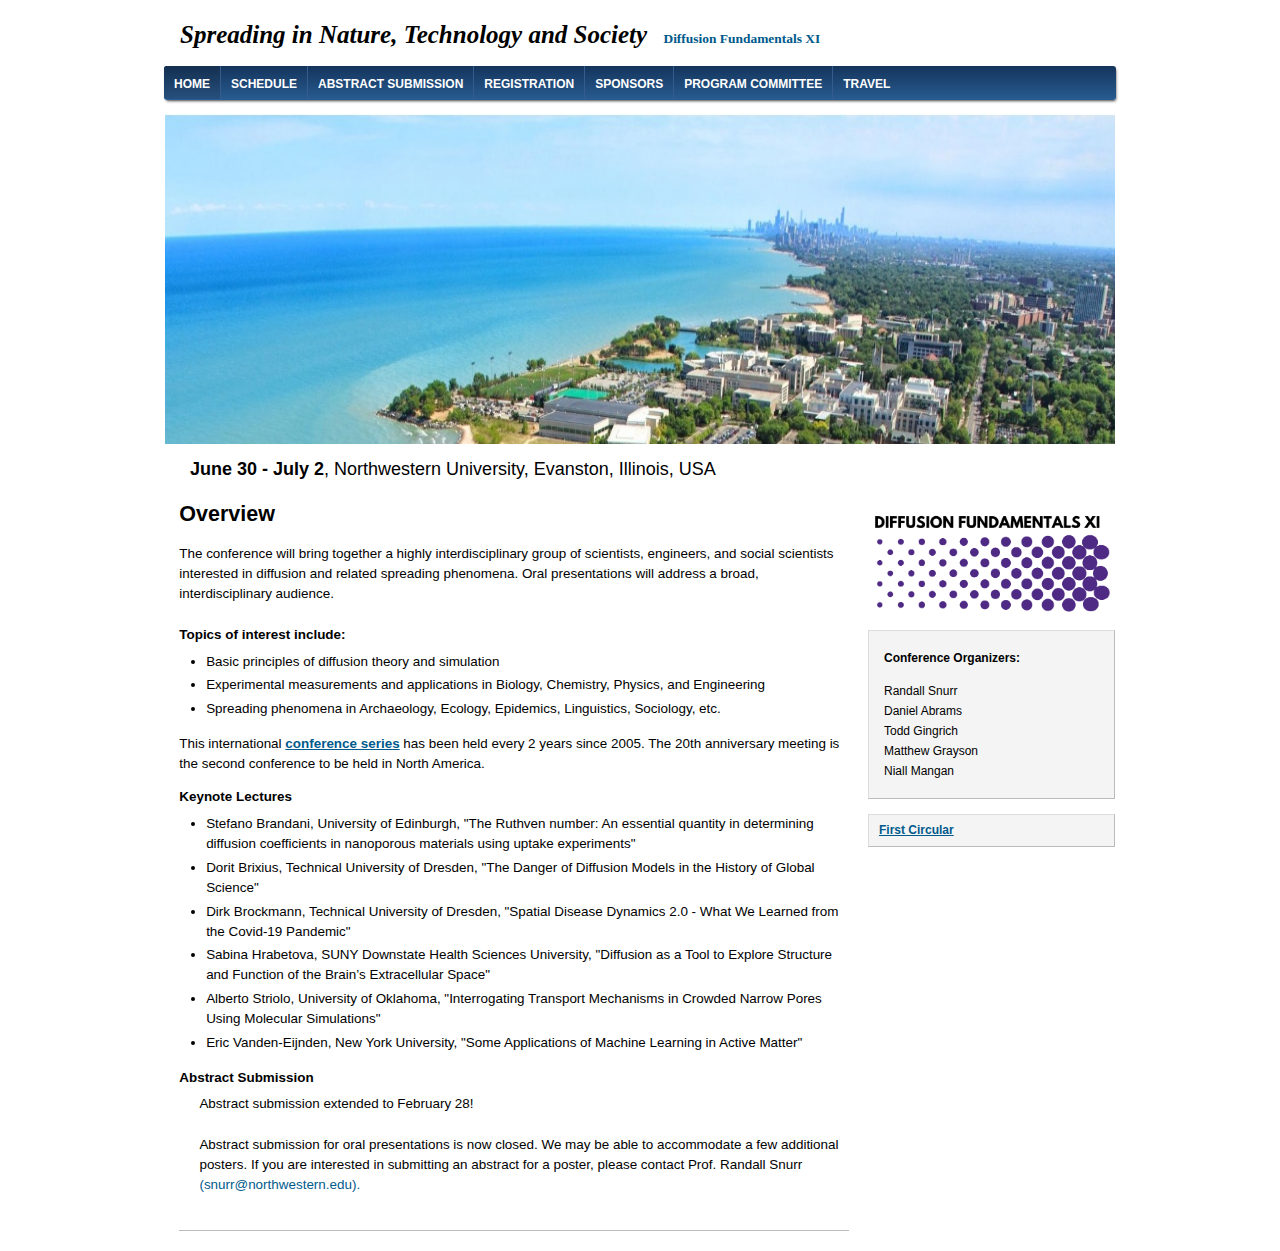
==== commit 08138166: "abstract-updated" ====
--- a/index.html
+++ b/index.html
@@ -217,7 +217,7 @@
                           <ul>
                               Abstract submission extended to February 28!
                               <br><br>
-                              Oral presentations is now closed.  We may be
+                              Abstract submission for oral presentations is now closed.  We may be
                               able to accommodate a few additional posters.  If you are interested in
                               submitting an abstract for a poster, please contact Prof. Randall Snurr
                               <a href="mailto:snurr@northwestern.edu">(snurr@northwestern.edu).<a href="mailto:example@email.com"></a>
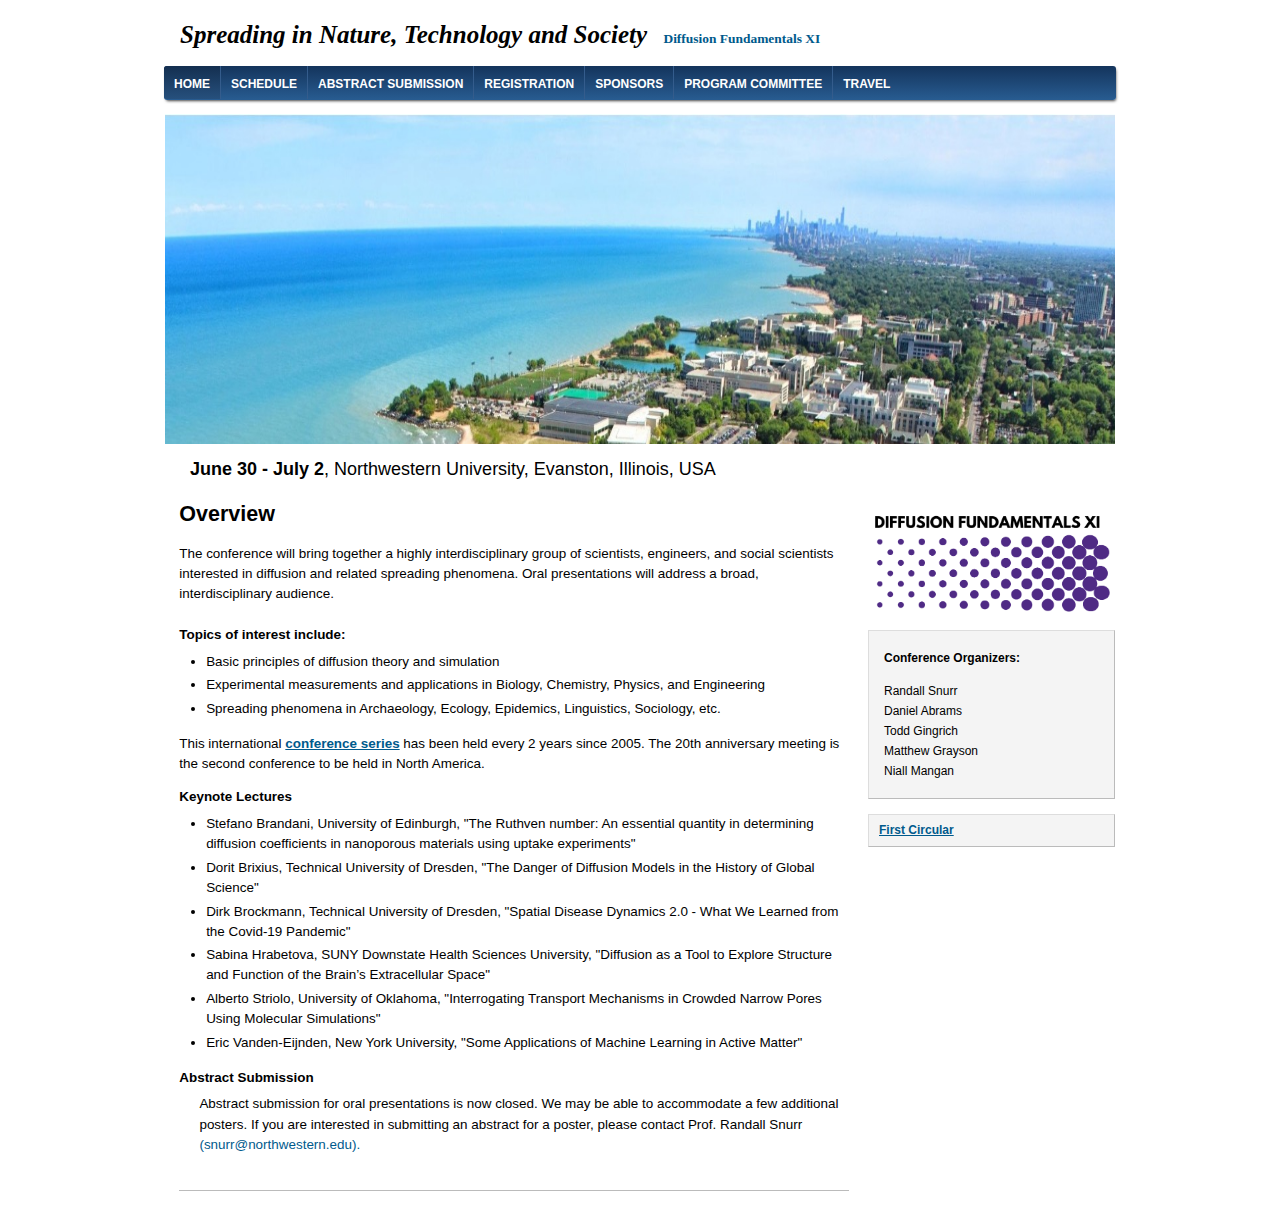
==== commit a9ac5da0: "abstract updated" ====
--- a/index.html
+++ b/index.html
@@ -215,8 +215,6 @@
                          <b> Abstract Submission</b>
                           <br>
                           <ul>
-                              Abstract submission extended to February 28!
-                              <br><br>
                               Abstract submission for oral presentations is now closed.  We may be
                               able to accommodate a few additional posters.  If you are interested in
                               submitting an abstract for a poster, please contact Prof. Randall Snurr
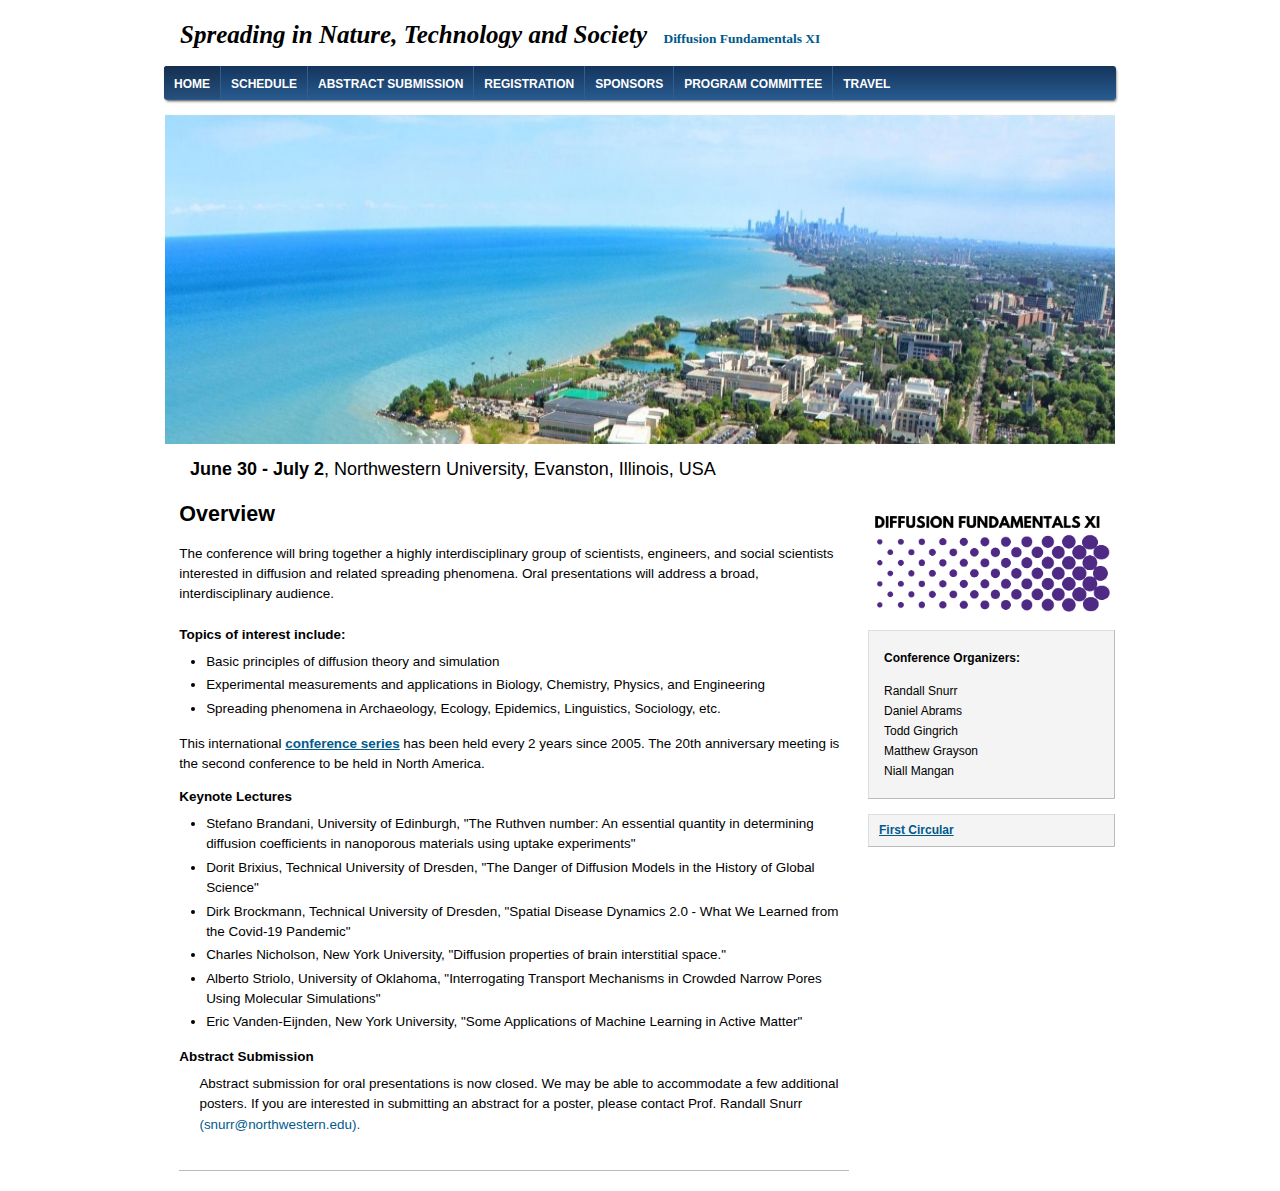
==== commit 24d0d990: "speaker changed" ====
--- a/index.html
+++ b/index.html
@@ -208,7 +208,7 @@
                             <li>Stefano Brandani, University of Edinburgh, "The Ruthven number: An essential quantity in determining diffusion coefficients in nanoporous materials using uptake experiments" </li>
                             <li>Dorit Brixius, Technical University of Dresden, "The Danger of Diffusion Models in the History of Global Science"</li>
                             <li>Dirk Brockmann, Technical University of Dresden, "Spatial Disease Dynamics 2.0 - What We Learned from the Covid-19 Pandemic"</li>
-                            <li>Sabina Hrabetova, SUNY Downstate Health Sciences University, "Diffusion as a Tool to Explore Structure and Function of the Brain’s Extracellular Space"</li>
+                            <li>Charles Nicholson, New York University, "Diffusion properties of brain interstitial space."</li>
                             <li>Alberto Striolo, University of Oklahoma, "Interrogating Transport Mechanisms in Crowded Narrow Pores Using Molecular Simulations"</li>
                             <li>Eric Vanden-Eijnden, New York University, "Some Applications of Machine Learning in Active Matter" </li>
                         </ul>
@@ -219,7 +219,7 @@
                               able to accommodate a few additional posters.  If you are interested in
                               submitting an abstract for a poster, please contact Prof. Randall Snurr
                               <a href="mailto:snurr@northwestern.edu">(snurr@northwestern.edu).<a href="mailto:example@email.com"></a>
-                               <!-- Abstracts for oral and poster presentations should be submitted by February 28. Please use 
+                              <!-- Abstracts for oral and poster presentations should be submitted by February 28. Please use 
                               <a href="DF11_abstract_template.docx" download><u><b>this template</b></u></a> 
                               and submit your abstract as a Word file named as lastname_firstname.docx, where last name and first name correspond to the name of the presenter <a href="https://app.smartsheet.com/b/form/f4ff44d04a34447f925aac4fcd79dbf3" target="_blank"><u><b>here</b></u></a>. -->
                           </ul>
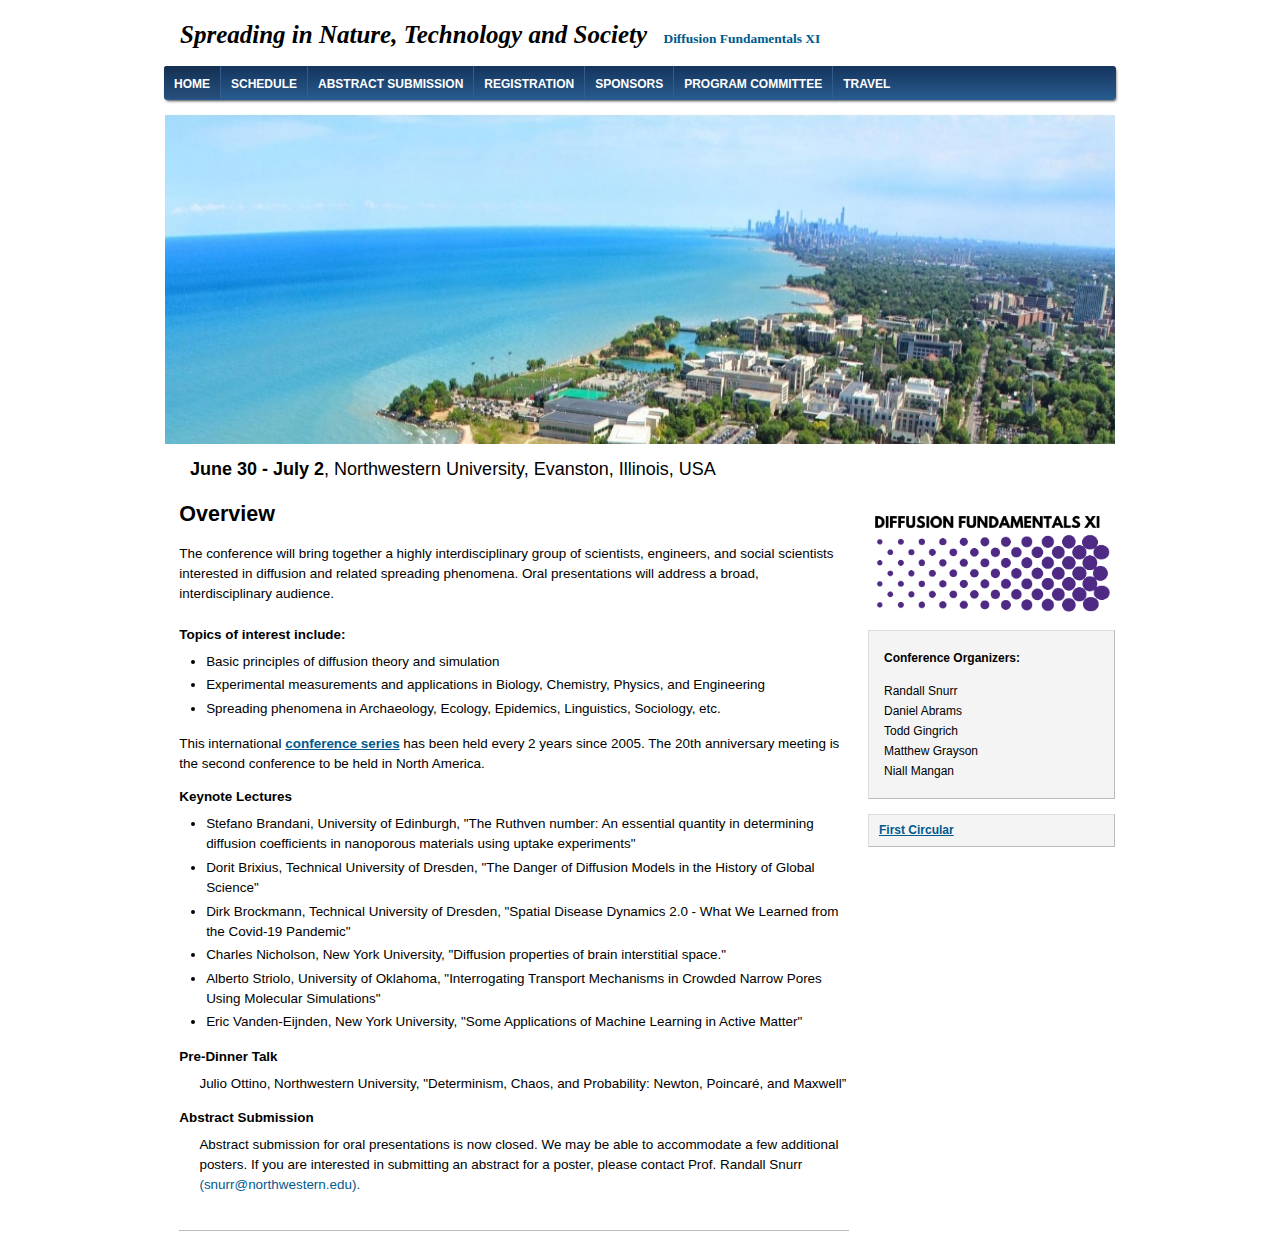
==== commit c7ff2b2e: "recent pdf related changes" ====
--- a/index.html
+++ b/index.html
@@ -212,6 +212,12 @@
                             <li>Alberto Striolo, University of Oklahoma, "Interrogating Transport Mechanisms in Crowded Narrow Pores Using Molecular Simulations"</li>
                             <li>Eric Vanden-Eijnden, New York University, "Some Applications of Machine Learning in Active Matter" </li>
                         </ul>
+
+                        <b> Pre-Dinner Talk</b>
+                        <ul>
+                          Julio Ottino, Northwestern University, "Determinism, Chaos, and
+Probability:  Newton, Poincaré, and Maxwell”
+                        </ul>
                          <b> Abstract Submission</b>
                           <br>
                           <ul>
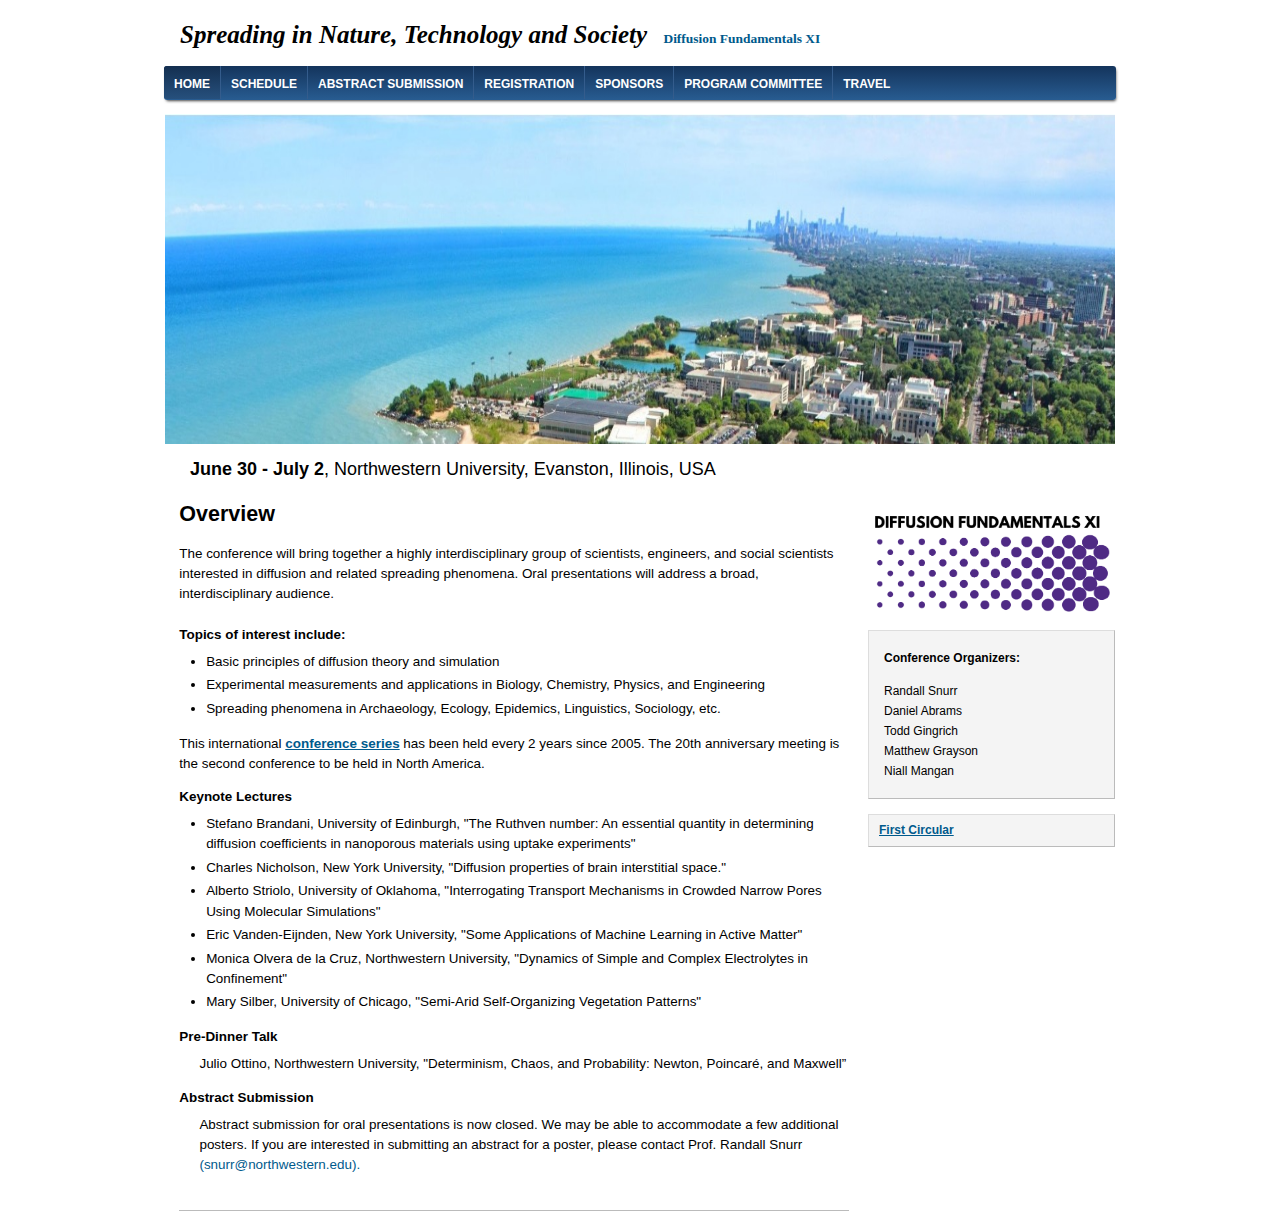
==== commit 26bb6676: "alphabetical order" ====
--- a/index.html
+++ b/index.html
@@ -206,11 +206,13 @@
                           <br>
                           <ul>
                             <li>Stefano Brandani, University of Edinburgh, "The Ruthven number: An essential quantity in determining diffusion coefficients in nanoporous materials using uptake experiments" </li>
-                            <li>Dorit Brixius, Technical University of Dresden, "The Danger of Diffusion Models in the History of Global Science"</li>
-                            <li>Dirk Brockmann, Technical University of Dresden, "Spatial Disease Dynamics 2.0 - What We Learned from the Covid-19 Pandemic"</li>
                             <li>Charles Nicholson, New York University, "Diffusion properties of brain interstitial space."</li>
                             <li>Alberto Striolo, University of Oklahoma, "Interrogating Transport Mechanisms in Crowded Narrow Pores Using Molecular Simulations"</li>
                             <li>Eric Vanden-Eijnden, New York University, "Some Applications of Machine Learning in Active Matter" </li>
+                            <li>Monica Olvera de la Cruz, Northwestern University, "Dynamics of Simple and Complex Electrolytes in Confinement"
+                              </li>
+                              <li>Mary Silber, University of Chicago, "Semi-Arid Self-Organizing
+                                Vegetation Patterns"</li>
                         </ul>
 
                         <b> Pre-Dinner Talk</b>
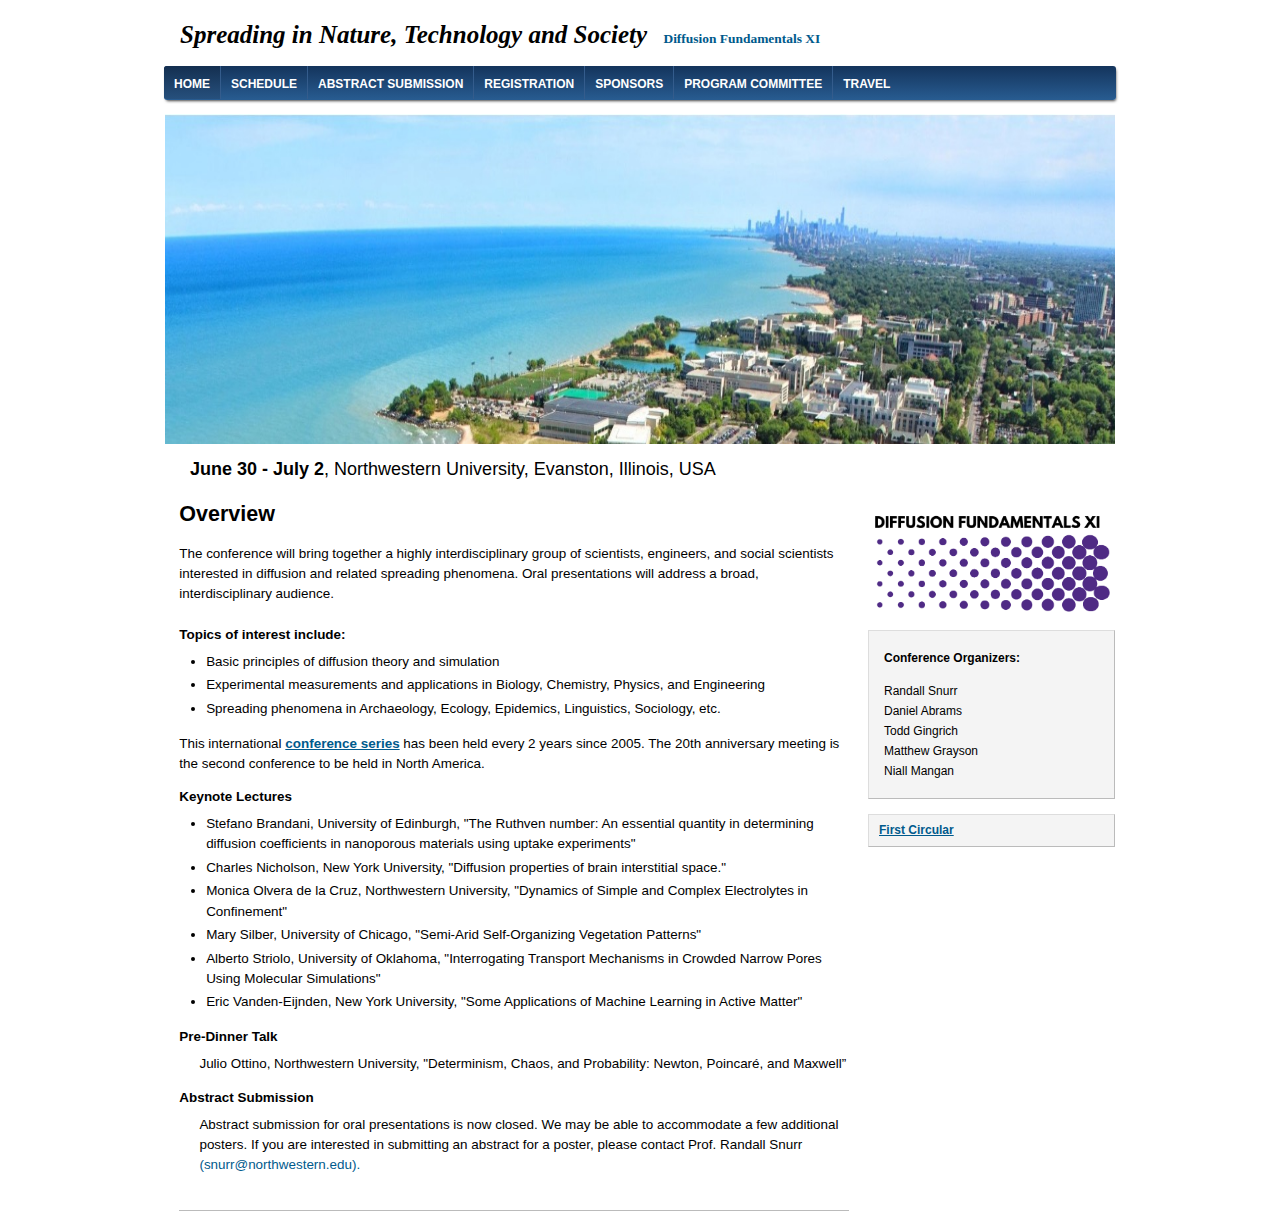
==== commit a4e6afcc: "adding the alphabetical changes" ====
--- a/index.html
+++ b/index.html
@@ -205,14 +205,12 @@
                          <b> Keynote Lectures</b>
                           <br>
                           <ul>
-                            <li>Stefano Brandani, University of Edinburgh, "The Ruthven number: An essential quantity in determining diffusion coefficients in nanoporous materials using uptake experiments" </li>
-                            <li>Charles Nicholson, New York University, "Diffusion properties of brain interstitial space."</li>
-                            <li>Alberto Striolo, University of Oklahoma, "Interrogating Transport Mechanisms in Crowded Narrow Pores Using Molecular Simulations"</li>
-                            <li>Eric Vanden-Eijnden, New York University, "Some Applications of Machine Learning in Active Matter" </li>
-                            <li>Monica Olvera de la Cruz, Northwestern University, "Dynamics of Simple and Complex Electrolytes in Confinement"
-                              </li>
-                              <li>Mary Silber, University of Chicago, "Semi-Arid Self-Organizing
-                                Vegetation Patterns"</li>
+                            <li>Stefano Brandani, University of Edinburgh, "The Ruthven number: An essential quantity in determining diffusion coefficients in nanoporous materials using uptake experiments"</li>
+<li>Charles Nicholson, New York University, "Diffusion properties of brain interstitial space."</li>
+<li>Monica Olvera de la Cruz, Northwestern University, "Dynamics of Simple and Complex Electrolytes in Confinement"</li>
+<li>Mary Silber, University of Chicago, "Semi-Arid Self-Organizing Vegetation Patterns"</li>
+<li>Alberto Striolo, University of Oklahoma, "Interrogating Transport Mechanisms in Crowded Narrow Pores Using Molecular Simulations"</li>
+<li>Eric Vanden-Eijnden, New York University, "Some Applications of Machine Learning in Active Matter"</li>
                         </ul>
 
                         <b> Pre-Dinner Talk</b>
